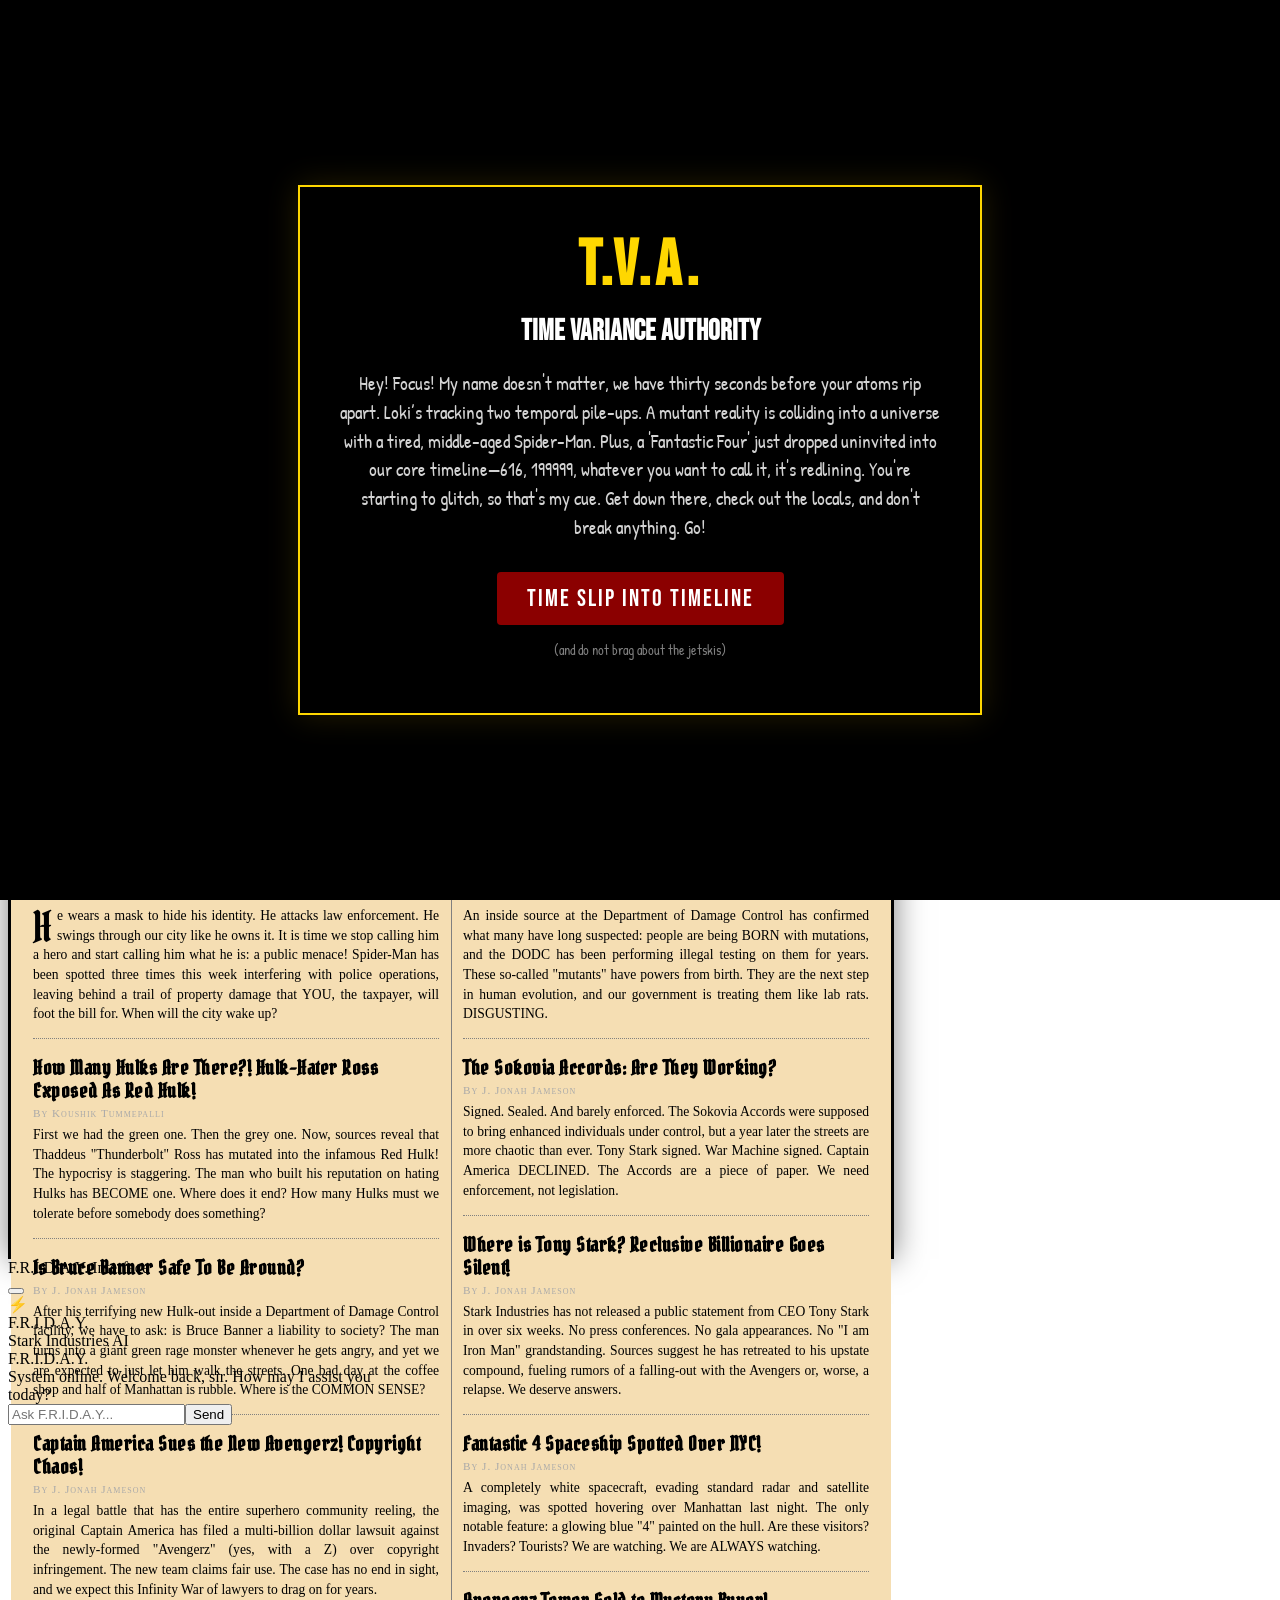
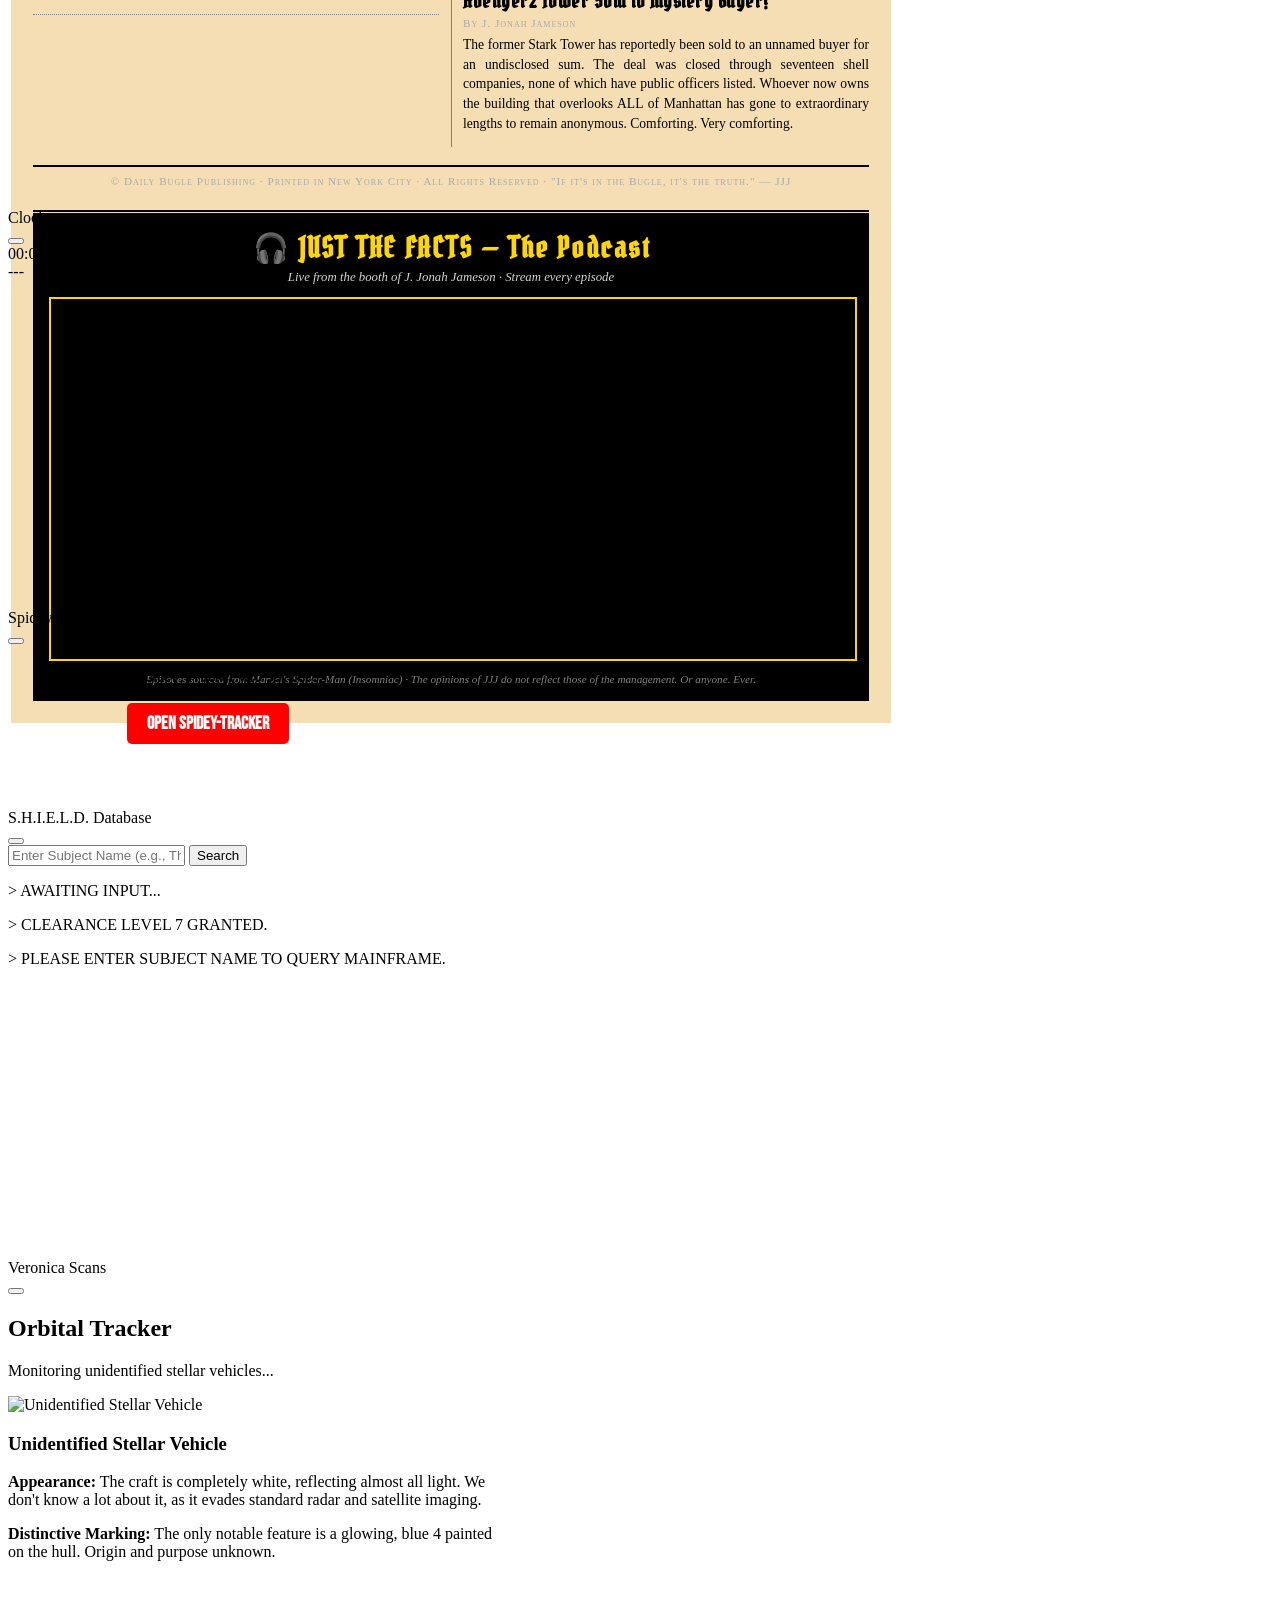
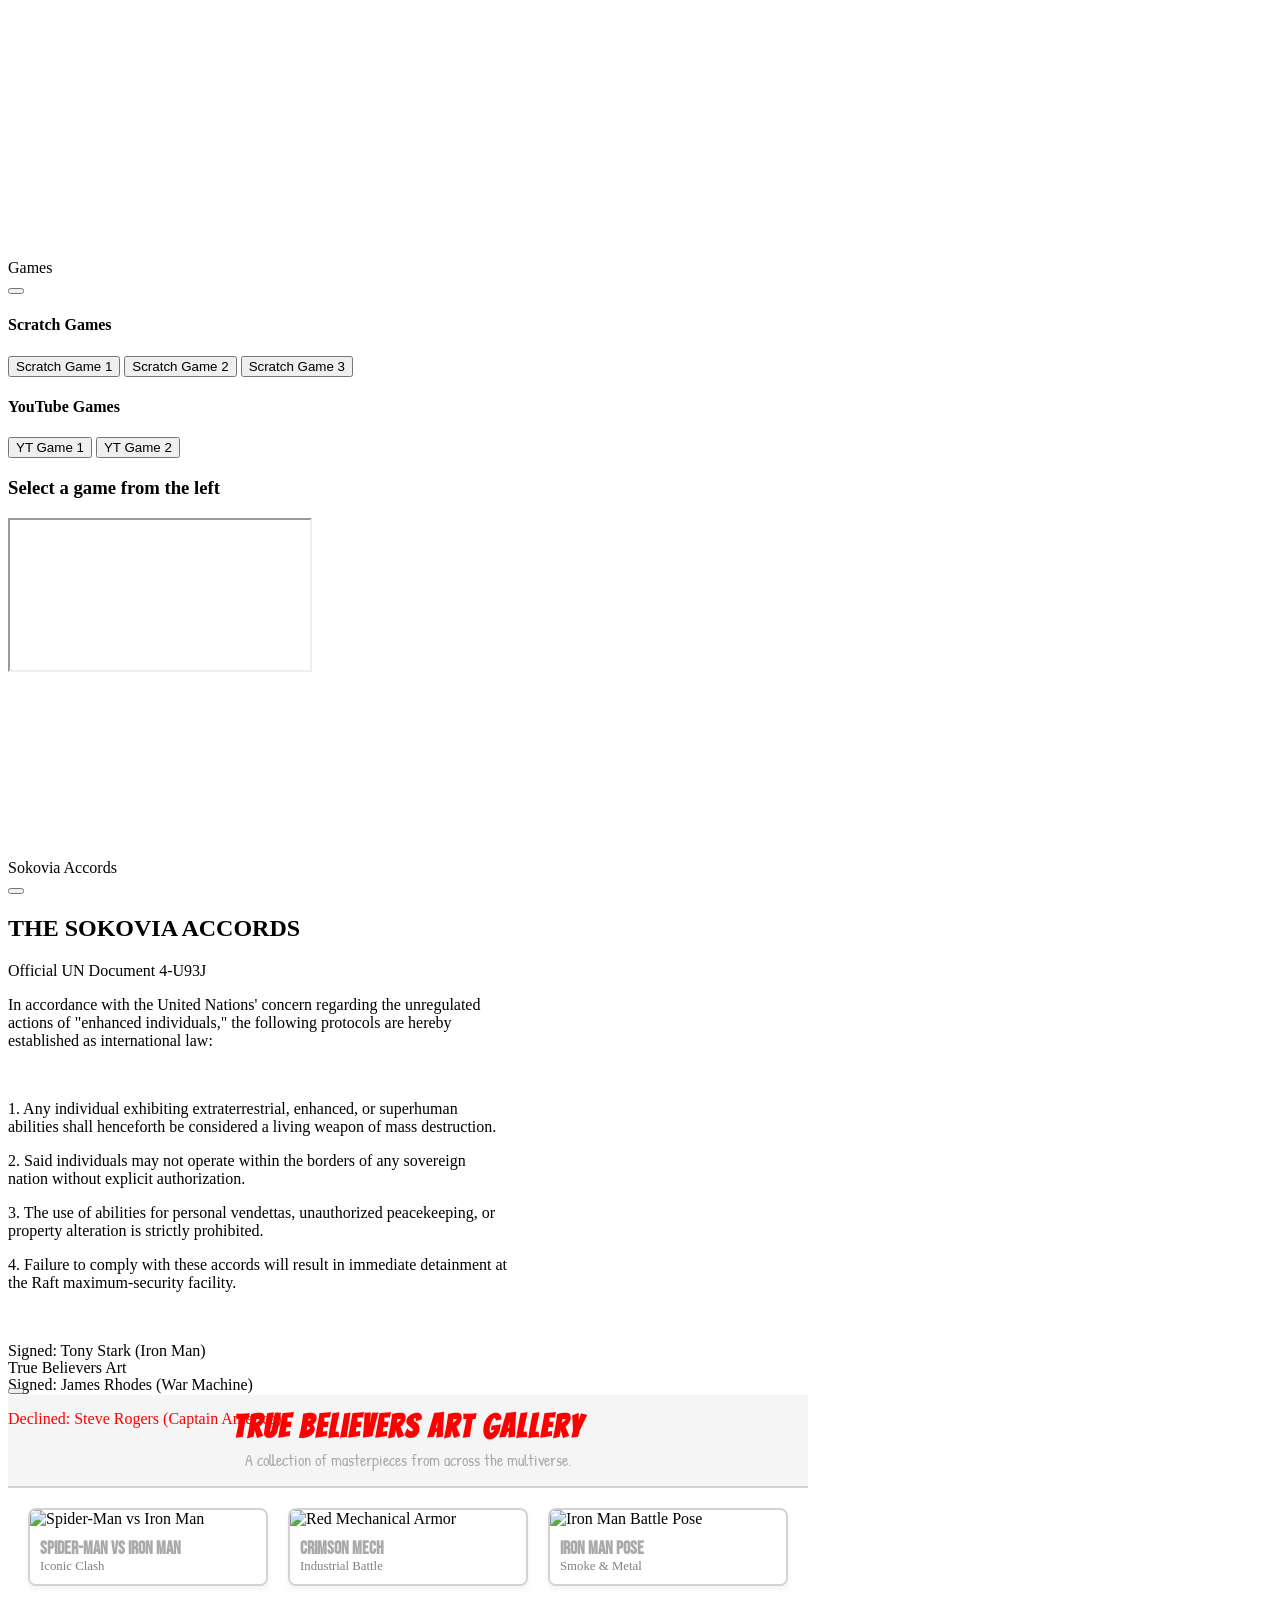
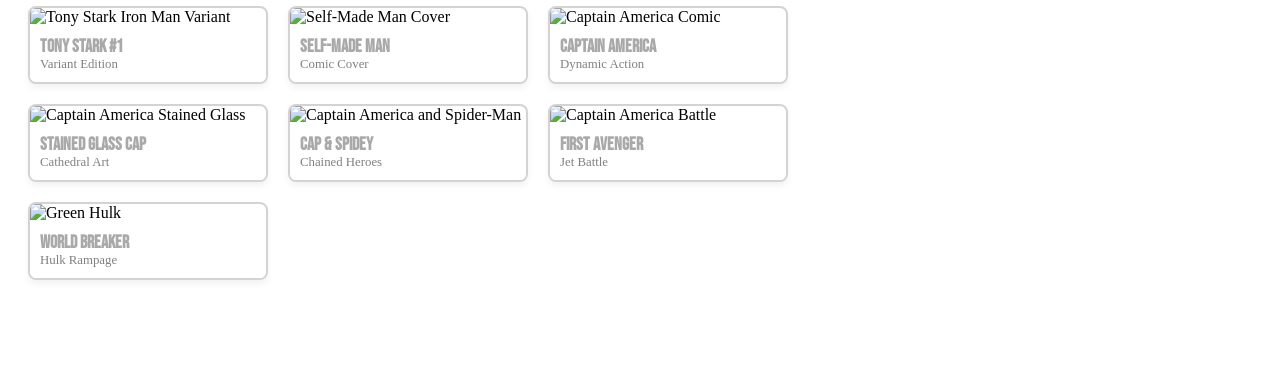
==== index.html @ b47bcfbe "Add mobile-friendly MarvelOS files" ====
<!--Hey stardancers, Get your special sock out nerds, it's gonna get good.-->
<!--Made by Koushik Tummepalli-->
<!DOCTYPE html>
<html lang="en">
<head>
    <meta name="google-site-verification" content="3FmCqrfFz94FmjeXlzWYNwMPMoUYnnPvcUBHNaQUtK4" />
    <meta charset="UTF-8">
    <meta name="viewport" content="width=device-width, initial-scale=1.0">
    <link rel="canonical" href="https://koushik919-del.github.io/mobile-marvelos/">

    <title>MarvelOS (mobile-friendly) | Koushik Tummepalli</title>

    <meta name="author" content="Koushik Tummepalli">
    <meta name="description" content="Explore the mobile-friendly MarvelOS experience created by Koushik Tummepalli.">

    <meta name="theme-color" content="#000000">

    <meta property="og:title" content="MarvelOS (mobile-friendly)">
    <meta property="og:description" content="A mobile-friendly interactive superhero-inspired desktop experience.">
    <meta property="og:type" content="website">
    <meta property="og:url" content="https://koushik919-del.github.io/mobile-marvelos/">


    <link rel="stylesheet" href="https://cdnjs.cloudflare.com/ajax/libs/font-awesome/6.0.0-beta3/css/all.min.css">
    <link href="https://fonts.googleapis.com/css2?family=Bangers&family=Bebas+Neue&family=Patrick+Hand&family=Pirata+One&display=swap" rel="stylesheet">
    <link rel="stylesheet" href="style.css">
    <link rel="stylesheet" href="timeslip.css">
<style>
    #zenpool {
    background: black;
    color: lightgray;
    font-family: 'Patrick Hand', cursive;
    font-size: 1rem;
    line-height: 1.5;
    border: 3px solid red;
    box-shadow: 0 0 40px rgba(203, 45, 62, 0.5);
    z-index: 9999;
}
#zenpool .title-bar{
    background: linear-gradient(90deg, red, darkred);
    color: white;
    font-family: 'Bebas Neue', cursive;
    letter-spacing: 2px;
    font-size: 1.1rem;
}
#zenpool .window-content{
    padding: 20px;
    overflow-y: auto;
    height: calc(100% - 40px);
    background: black;
}
.zenpool-section{display:none}
.zenpool-section.active{display:block}
.zenpool-paragraph { margin-bottom: 14px; color: lightgray; }
.zenpool-action {
    color: gold;
    font-style: italic;
    font-family: 'Patrick Hand', cursive;
    margin: 18px 0;
    text-align: center;
    font-size: 0.95rem;
    opacity: 0.85;
}
.zenpool-choice-row{
    display:flex;
    justify-content:center;
    gap:30px;
    margin:30px 0 20px 0;
    padding:20px;
    background:rgba(203, 45, 62, 0.1);
    border-top:2px dashed red;
    border-bottom:2px dashed red;
}
.zenpool-btn{
    padding:15px 35px;
    font-family:'Bebas Neue', cursive;
    font-size:1.6rem;
    letter-spacing:3px;
    cursor:pointer;
    border:2px solid;
    border-radius:6px;
    transition:all 0.2s ease;
    background:black;
}
#zenpool-logan-btn{color:gold;border-color:gold}
#zenpool-logan-btn:hover{background:gold;color:black;box-shadow:0 0 20px rgba(240,192,64,0.6)}
#zenpool-peter-btn{color:red;border-color:red}
#zenpool-peter-btn:hover{background:red;color:white;box-shadow:0 0 20px rgba(204,34,34,0.6)}
.zenpool-trailer{
    margin:20px 0;
    padding:12px;
    background:black;
    border:2px solid red;
    border-radius:8px;
    box-shadow:0 0 15px rgba(203,45,62,0.4);
}
.zenpool-trailer .trailer-label{
    font-family:'Bebas Neue', cursive;
    font-size:1.2rem;
    color:gold;
    letter-spacing:2px;
    margin-bottom:8px;
    text-align:center;
}
.zenpool-trailer iframe{border-radius:4px;display:block;width:100%;height:315px}
.zenpool-commentary{
    color:gray;
    font-style:italic;
    margin:12px 0 18px 0;
    padding-left:12px;
    border-left:3px solid red;
}
.zenpool-fade-text{color:gray;text-align:center;margin-top:20px;font-size:0.85rem;font-style:italic}
.zenpool-icon img{width:24px;height:24px;object-fit:contain;border-radius:50%}
.zenpool-icon{cursor:pointer}
.zenpool-icon.dim{opacity:0.35;filter:grayscale(70%)}
#zenpool-content{scroll-behavior:smooth}

#dailybugle {
    background: wheat !important;
    color: black !important;
    font-family: 'Times New Roman', Times, serif !important;
    border: 3px solid black !important;
    box-shadow: 0 0 30px rgba(0,0,0,0.5) !important;
}
#dailybugle .title-bar {
    background: black !important;
    color: wheat !important;
    font-family: 'Times New Roman', Times, serif !important;
    letter-spacing: 1px !important;
}
#dailybugle .window-content{
    padding:0 !important;
    background:wheat !important;
    overflow-y:auto !important;
}
.bugle-masthead{background:wheat;border-bottom:4px double black;padding:20px 25px 15px 25px;text-align:center}
.bugle-masthead .bugle-title-big{font-family:'Pirata One','Times New Roman',serif;font-size:3.8rem;margin:0;line-height:1;letter-spacing:2px;color:black}
.bugle-masthead .bugle-tagline{font-style:italic;font-size:0.85rem;margin:8px 0 12px 0;color:darkgray}
.bugle-meta-row{display:flex;justify-content:space-between;border-top:1px solid black;border-bottom:1px solid black;padding:4px 0;font-size:0.75rem;font-variant:small-caps;letter-spacing:1px;color:black}
.bugle-body{padding:18px 22px 22px 22px}
.bugle-headline-strip{font-family:'Pirata One','Times New Roman',serif;font-size:1.6rem;text-align:center;margin:0 0 14px 0;padding:10px 0;border-top:2px solid black;border-bottom:1px solid black;letter-spacing:1px}
.bugle-columns{column-count:2;column-gap:24px;column-rule:1px solid gray}
.bugle-article{break-inside:avoid;margin-bottom:18px;padding-bottom:14px;border-bottom:1px dotted gray}
.bugle-article:last-child{border-bottom:none}
.bugle-article h3{font-family:'Pirata One','Times New Roman',serif;font-size:1.25rem;line-height:1.15;margin:0 0 4px 0;color:black;letter-spacing:0.5px}
.bugle-article .bugle-byline{font-size:0.7rem;font-variant:small-caps;color:darkgray;margin-bottom:6px;letter-spacing:1px}
.bugle-article p{font-size:0.85rem;line-height:1.45;margin:0;text-align:justify;color:black}
.bugle-article .bugle-lead::first-letter{font-family:'Pirata One',serif;font-size:2.6rem;float:left;line-height:0.85;padding:4px 6px 0 0;color:black}
.bugle-podcast-section{margin-top:22px;padding:16px;background:black;color:wheat;border-top:4px double wheat}
.bugle-podcast-section h2{font-family:'Pirata One',serif;font-size:1.8rem;margin:0 0 4px 0;color:gold;text-align:center;letter-spacing:2px}
.bugle-podcast-section .podcast-sub{font-style:italic;font-size:0.8rem;color:lightgray;text-align:center;margin-bottom:12px}
.bugle-podcast-section iframe{width:100%;height:360px;border:2px solid gold;background:black}
.bugle-podcast-footnote{font-size:0.7rem;color:gray;text-align:center;margin-top:8px;font-style:italic}
.bugle-footer-bar{border-top:2px solid black;margin-top:18px;padding-top:8px;font-size:0.7rem;font-variant:small-caps;text-align:center;color:darkgray;letter-spacing:1px}
</style>
</head>
<body>

<div id="tva-entry-screen" style="position: fixed; top: 0; left: 0; width: 100vw; height: 100vh; background-color: black; z-index: 100000; display: flex; align-items: center; justify-content: center; flex-direction: column; color: lightgray; font-family: 'Bebas Neue', cursive; text-align: center; padding: 20px; box-sizing: border-box;">
<div style="border: 2px solid gold; padding: 40px; max-width: 600px; background: black; box-shadow: 0 0 30px rgba(255, 204, 0, 0.15);">
<h1 style="font-size: 4rem; color: gold; margin: 0; letter-spacing: 4px;">T.V.A.</h1>
<h2 style="font-size: 1.8rem; margin: 10px 0 20px; color: white;">TIME VARIANCE AUTHORITY</h2>
<div style="font-family: 'Patrick Hand', cursive; font-size: 1.2rem; line-height: 1.5; color: lightgray; margin-bottom: 30px;">
Hey! Focus! My name doesn't matter, we have thirty seconds before your atoms rip apart.
Loki’s tracking two temporal pile-ups. A mutant reality is colliding into a universe with a tired, middle-aged Spider-Man. Plus, a 'Fantastic Four' just dropped uninvited into our core timeline—616, 199999, whatever you want to call it, it's redlining.
You're starting to glitch, so that's my cue. Get down there, check out the locals, and don't break anything. Go!
</div>
<button onclick="enterMarvelOS()" style="padding: 12px 30px; background: darkred; color: white; border: none; border-radius: 4px; cursor: pointer; font-family: 'Bebas Neue', cursive; font-size: 1.5rem; letter-spacing: 2px; transition: 0.3s;" onmouseover="this.style.background='red'" onmouseout="this.style.background='darkred'">
TIME SLIP INTO TIMELINE
</button>
<p style="font-family: 'Patrick Hand', cursive; font-size: 0.9rem; color: gray; margin-top: 15px;">(and do not brag about the jetskis)</p>
</div>
</div>

<div id="time-slip-overlay">
<div class="slip-core"></div>
<div class="slip-text" id="slip-text">TIME SLIPPING...</div>
</div>

<div id="news-scroll-thingy">
<div class="news-name">Breaking News</div>
<div class="thenews">
<div class="news-scroll" id="thenewsitems">
DEPARTMENT OF DAMAGE CONTROL IS EVIL! ILLEGAL TESTING AGANIST PEOPLE BORN WITH MUTATIONS! SPIDER-MAN SAVES THE DAY! &nbsp;&nbsp;&bull;&nbsp;&nbsp; 
THESE PEOPLE BORN WITH MUTATIONS ARE NOW BEING CALLED MUTANTS! THEY HAVE POWERS FROM BIRTH!&nbsp;&bull;&nbsp;
THE CASE OF CAPTAIN AMERICA SUING THE NEW AVENGERZ OVER COPYRIGHT ISSUES HAS NOT END IN SIGHT! AN INFINITY WAR! &nbsp;&bull;&nbsp;
IS DOCTOR BANNER STILL SAFE TO BE AROUND AFTER HIS RECENT HULK OUT IN THE DODC BUILDING? WHO DOES HE THINK HE IS? A HERO? A INCREDIBLE HULK? &nbsp;&bull;&nbsp; 
HOW MANY HULKS ARE THERE? RED HULK, GREEN HULK, YOUNG GREEN HULK, WHAT IS THIS PLANET HULK? THEY SHOULD GO TO A ROGUE PLANET LIKE SAKAAR BEFORE A WORLD WAR HULK HAPPENS! &nbsp;&bull;&nbsp;
ARE THE AVENGERS THE PROBLEM OR THE SOLUTION? BEFORE THEM, THE WORLD WAS SAFE! NOW, NEW YORK IS A PLACE OF CHAOS! &nbsp;&bull;&nbsp;
</div>
</div>
</div>

<div id="desktop">
<div id="doomsday-video"></div>
<div id="stark-pic"></div>
<div id="doomgltich"></div>
<div class="doom-text">VON DOOM<br>INDUSTRIES</div>
</div>

<div id="app-icons">
<div class="icon" style="top: 20px; left: 20px;" onclick="openWindow('dailybugle')"><i><img src="https://z-cdn-media.chatglm.cn/files/147a50ee-d500-4b99-a83a-8a42f972a452.png?auth_key=1891817943-45fb628b3b0e4cf3b1f5bcf796cae5f0-0-9aea17300ab838552c916b14f0f03715" alt="Daily Bugle"></i><span>DAILY BUGLE</span></div>
<div class="icon" style="top: 20px; left: 130px;" onclick="openWindow('friday')"><i><img src="https://z-cdn-media.chatglm.cn/files/9ce82c84-6e4e-412b-b17c-c985df1b0320.jpg?auth_key=1891817943-77a54412d084417fa0e592602bdcd27b-0-32515bf0f73662de6ae5600530ff5301" alt="FRIDAY"></i><span>FRIDAY - STARK ASSISTANT</span></div>
<div class="icon" style="top: 20px; left: 240px;" onclick="openWindow('clock')"><i><img src="https://z-cdn-media.chatglm.cn/files/cd8a6da8-540b-4262-ab15-2a6944733b3b.png?auth_key=1891817943-94712403e1f44112acc6a74a631aea1b-0-0a7ad806668bcf211c60ac4a970eb5e5" alt="Clock"></i><span>Clock</span></div>
<div class="icon" style="top: 140px; left: 20px;" onclick="openWindow('tracker')"><i><img src="https://z-cdn-media.chatglm.cn/files/c2c372ce-b78b-4cce-b980-612840b108da.jpg?auth_key=1891817943-51061b40d63040479df750fcdc3ec0a4-0-18bb834f44b69afa1eef7463588d7246" alt="Spidey Tracker"></i><span>Spidey Tracker</span></div>
<div class="icon" style="top: 140px; left: 130px;" onclick="openWindow('sheild')"><i><img src="https://z-cdn-media.chatglm.cn/files/41b339d1-eedf-4508-a8ad-abc27bfec56f.jpg?auth_key=1891866717-b1676de1fc87443696efefbe0ad2bb04-0-2e882ce4d106cdea86ccfc3ad7d00bd6" alt="SHIELD"></i><span>SHEILD DATABASE</span></div>
<div class="icon" style="top: 140px; left: 240px;" onclick="openWindow('thefour')"><i><img src="https://z-cdn-media.chatglm.cn/files/f7adc14e-d1ae-41e9-8021-6c4ea2ae7bfe.png?auth_key=1891866956-709871d31ea048e4a80e602ebdd89136-0-f7105a85fb1c9072f260700707fef24c" alt="Veronica"></i><span>Veronica Scans</span></div>
<div class="icon" style="top: 260px; left: 20px;" onclick="openWindow('games')"><i><img id="games-icon-img" referrerpolicy="no-referrer" src="https://z-cdn-media.chatglm.cn/files/2f3d2fe1-e9a1-403c-8d77-a28e27ecfbf1.png?auth_key=1891819418-26fdbb5a43b4404cb0194b5d7a52d930-0-640db7da43bd44036761e4df6e239cca" alt="Insomniac Games"></i><span id="games-icon-text">Insomniac Games</span></div>
<div class="icon" style="top: 260px; left: 130px;" onclick="openWindow('accords')"><i><img src="https://z-cdn-media.chatglm.cn/files/34c38369-5248-4ca5-92e2-0ede3f703d97.jpg?auth_key=1891866717-a80b8e549bc44224aa33373742860ac1-0-961dbd79cd76d5137b0ece4e682f4d82" alt="Accords"></i><span>Sokovia Accords</span></div>
<div class="icon" style="top: 260px; left: 240px;" onclick="openWindow('truebelievers')"><i><img src="https://cdn-icons-png.flaticon.com/512/2882/2882039.png" alt="True Believers Art"></i><span>True Believers Art</span></div>
</div>

<div id="bottombar">
<div id="dock-apps">
<div class="barpic" onclick="openWindow('dailybugle')">📰</div>
<div class="barpic" onclick="openWindow('friday')">⚡</div>
<div class="barpic" onclick="openWindow('clock')">⏰</div>
<div class="barpic" onclick="openWindow('tracker')">🕷️</div>
<div class="barpic" onclick="openWindow('sheild')">🛡️</div>
<div class="barpic" onclick="openWindow('thefour')">🚀</div>
<div class="barpic" onclick="openWindow('games')">🎮</div>
<div class="barpic" onclick="openWindow('accords')">📜</div>
<div class="barpic" onclick="openWindow('truebelievers')">🎨</div>
<div class="barpic zenpool-icon" id="zenpool-icon" onclick="openZenpool()" title="Zenpool">
<img src="https://z-cdn-media.chatglm.cn/files/00e05c02-a1b7-4507-ae49-9d6681e08d6b.png?auth_key=1892560207-3afbc4a8f5a44393b95d9f45213daf22-0-fd1f42b84d81ef682ad296ad1691056f" alt="Zenpool">
</div>
</div>
<div id="dock-status">
<div id="mode-countdown-wrap" style="margin-left:auto;color:#ffcc00;font-family:'Bebas Neue',cursive;font-size:13px;letter-spacing:1px;padding:0 8px;white-space:nowrap" title="Time until Normal Mode and Doom Protocol switch">SWITCH IN <span id="mode-countdown">2:00</span></div>
<div class="time" id="bartime" style="margin-left:0">--:--</div>
</div>
</div>

<iframe id="doomsday-audio-player" style="position: fixed; top: 0; left: 0; width: 1px; height: 1px; z-index: -1; opacity: 0; pointer-events: none;" allow="autoplay"></iframe>

<div class="window" id="dailybugle" style="width: 880px; height: 680px;">
<div class="title-bar" onmousedown="dragWIndow(event, 'dailybugle')"><span>The Daily Bugle</span><div class="titlebarbtns"><button onclick="closeWindow('dailybugle')"></button></div></div>
<div class="window-content">
<div class="bugle-masthead">
<div class="bugle-title-big">The Daily Bugle</div>
<div class="bugle-tagline">"Truth. Justice. And Putting Spider-Man Behind Bars."</div>
<div class="bugle-meta-row">
<span>Vol. XCIV &middot; No. 412</span>
<span>New York City &middot; Sacred Timeline Edition</span>
<span>Price: 35&cent;</span>
</div>
</div>
<div class="bugle-body">
<div class="bugle-headline-strip">SPIDER-MAN MENACE STRIKES AGAIN &mdash; HOW MANY MORE?</div>
<div class="bugle-columns">
<div class="bugle-article">
<h3>Spider-Man is a Bad Guy! The Evidence is Clear!</h3>
<div class="bugle-byline">By J. Jonah Jameson &middot; Editor-in-Chief</div>
<p class="bugle-lead">He wears a mask to hide his identity. He attacks law enforcement. He swings through our city like he owns it. It is time we stop calling him a hero and start calling him what he is: a public menace! Spider-Man has been spotted three times this week interfering with police operations, leaving behind a trail of property damage that YOU, the taxpayer, will foot the bill for. When will the city wake up?</p>
</div>
<div class="bugle-article">
<h3>How Many Hulks Are There?! Hulk-Hater Ross Exposed As Red Hulk!</h3>
<div class="bugle-byline">By Koushik Tummepalli</div>
<p>First we had the green one. Then the grey one. Now, sources reveal that Thaddeus "Thunderbolt" Ross has mutated into the infamous Red Hulk! The hypocrisy is staggering. The man who built his reputation on hating Hulks has BECOME one. Where does it end? How many Hulks must we tolerate before somebody does something?</p>
</div>
<div class="bugle-article">
<h3>Is Bruce Banner Safe To Be Around?</h3>
<div class="bugle-byline">By J. Jonah Jameson</div>
<p>After his terrifying new Hulk-out inside a Department of Damage Control facility, we have to ask: is Bruce Banner a liability to society? The man turns into a giant green rage monster whenever he gets angry, and yet we are expected to just let him walk the streets. One bad day at the coffee shop and half of Manhattan is rubble. Where is the COMMON SENSE?</p>
</div>
<div class="bugle-article">
<h3>Captain America Sues the New Avengerz! Copyright Chaos!</h3>
<div class="bugle-byline">By J. Jonah Jameson</div>
<p>In a legal battle that has the entire superhero community reeling, the original Captain America has filed a multi-billion dollar lawsuit against the newly-formed "Avengerz" (yes, with a Z) over copyright infringement. The new team claims fair use. The case has no end in sight, and we expect this Infinity War of lawyers to drag on for years.</p>
</div>
<div class="bugle-article">
<h3>Mutants: Born or Made? DODC's Dark Secret Exposed!</h3>
<div class="bugle-byline">By J. Jonah Jameson</div>
<p>An inside source at the Department of Damage Control has confirmed what many have long suspected: people are being BORN with mutations, and the DODC has been performing illegal testing on them for years. These so-called "mutants" have powers from birth. They are the next step in human evolution, and our government is treating them like lab rats. DISGUSTING.</p>
</div>
<div class="bugle-article">
<h3>The Sokovia Accords: Are They Working?</h3>
<div class="bugle-byline">By J. Jonah Jameson</div>
<p>Signed. Sealed. And barely enforced. The Sokovia Accords were supposed to bring enhanced individuals under control, but a year later the streets are more chaotic than ever. Tony Stark signed. War Machine signed. Captain America DECLINED. The Accords are a piece of paper. We need enforcement, not legislation.</p>
</div>
<div class="bugle-article">
<h3>Where is Tony Stark? Reclusive Billionaire Goes Silent!</h3>
<div class="bugle-byline">By J. Jonah Jameson</div>
<p>Stark Industries has not released a public statement from CEO Tony Stark in over six weeks. No press conferences. No gala appearances. No "I am Iron Man" grandstanding. Sources suggest he has retreated to his upstate compound, fueling rumors of a falling-out with the Avengers or, worse, a relapse. We deserve answers.</p>
</div>
<div class="bugle-article">
<h3>Fantastic 4 Spaceship Spotted Over NYC!</h3>
<div class="bugle-byline">By J. Jonah Jameson</div>
<p>A completely white spacecraft, evading standard radar and satellite imaging, was spotted hovering over Manhattan last night. The only notable feature: a glowing blue "4" painted on the hull. Are these visitors? Invaders? Tourists? We are watching. We are ALWAYS watching.</p>
</div>
<div class="bugle-article">
<h3>Avengerz Tower Sold to Mystery Buyer!</h3>
<div class="bugle-byline">By J. Jonah Jameson</div>
<p>The former Stark Tower has reportedly been sold to an unnamed buyer for an undisclosed sum. The deal was closed through seventeen shell companies, none of which have public officers listed. Whoever now owns the building that overlooks ALL of Manhattan has gone to extraordinary lengths to remain anonymous. Comforting. Very comforting.</p>
</div>
</div>
<div class="bugle-footer-bar">
&copy; Daily Bugle Publishing &middot; Printed in New York City &middot; All Rights Reserved &middot; "If it's in the Bugle, it's the truth." &mdash; JJJ
</div>
<div class="bugle-podcast-section">
<h2>&#127911; JUST THE FACTS &mdash; The Podcast</h2>
<div class="podcast-sub">Live from the booth of J. Jonah Jameson &middot; Stream every episode</div>
<iframe src="https://www.youtube.com/embed/videoseries?list=PLeysuy2ZG8eci5hvOr77pZRfpZIXdRFtX" title="Just the Facts with J. Jonah Jameson" frameborder="0" allow="accelerometer; autoplay; clipboard-write; encrypted-media; gyroscope; picture-in-picture" allowfullscreen></iframe>
<div class="bugle-podcast-footnote">Episodes sourced from Marvel's Spider-Man (Insomniac) &middot; The opinions of JJJ do not reflect those of the management. Or anyone. Ever.</div>
</div>
</div>
</div>
</div>

<div class="window" id="friday" style="width: 380px; height: 550px;">
<div class="title-bar" onmousedown="dragWIndow(event, 'friday')"><span>F.R.I.D.A.Y. Interface</span><div class="titlebarbtns"><button onclick="closeWindow('friday')"></button></div></div>
<div class="window-content">
<div class="jarvis-header"><div class="jarvis-avatar">⚡</div><div><div class="jarvis-title">F.R.I.D.A.Y.</div><div class="jarvis-subtitle">Stark Industries AI</div></div><div class="jarvis-status-dot"></div></div>
<div class="jarvis-messages" id="jarvis-messages"><div class="jarvis-msg-row assistant"><div class="jarvis-msg-label">F.R.I.D.A.Y.</div><div class="jarvis-msg-bubble">System online. Welcome back, sir. How may I assist you today?</div></div></div>
<div class="jarvis-input-bar"><input type="text" class="jarvis-input" id="jarvis-input" placeholder="Ask F.R.I.D.A.Y..." autocomplete="off"><button class="jarvis-send-btn" id="jarvis-send-btn" onclick="sendJarvisMsg()">Send</button></div>
</div>
</div>

<div class="window" id="clock" style="width: 300px; height: 400px;">
<div class="title-bar" onmousedown="dragWIndow(event, 'clock')"><span>Clock</span><div class="titlebarbtns"><button onclick="closeWindow('clock')"></button></div></div>
<div class="window-content">
<div class="clock-time" id="clock-time">00:00</div>
<div class="clock-date" id="clock-date">---</div>
<div class="analog-clock" id="analog-clock">
<div class="clock-hand hand-hour" id="hand-hour"></div>
<div class="clock-hand hand-minute" id="hand-minute"></div>
<div class="clock-hand hand-second" id="hand-second"></div>
<div class="clock-center"></div>
</div>
</div>
</div>

<div class="window" id="tracker" style="width: 400px; height: 200px;">
<div class="title-bar" onmousedown="dragWIndow(event, 'tracker')"><span>Spidey-Tracker</span><div class="titlebarbtns"><button onclick="closeWindow('tracker')"></button></div></div>
<div class="window-content" style="display: flex; flex-direction: column; justify-content: center; align-items: center; text-align: center;">
<p style="margin-bottom: 15px; font-family: 'Patrick Hand', cursive; font-size: 18px;">Loading Spidey-Tracker web services...</p>
<button style="padding: 10px 20px; background: red; color: white; border: none; border-radius: 5px; cursor: pointer; font-weight: bold; font-family: 'Bebas Neue', cursive; font-size: 18px;" onclick="window.open('https://spideytracker.com/', '_blank')">Open Spidey-Tracker</button>
</div>
</div>

<div class="window" id="sheild" style="width: 500px; height: 450px;">
<div class="title-bar" onmousedown="dragWIndow(event, 'sheild')"><span>S.H.I.E.L.D. Database</span><div class="titlebarbtns"><button onclick="closeWindow('sheild')"></button></div></div>
<div class="window-content">
<div class="shield-search">
<input type="text" class="shield-input" id="shield-search" placeholder="Enter Subject Name (e.g., Thanos, Star-Lord)..." autocomplete="off">
<button class="shield-btn" id="shield-btn" onclick="searchShield()">Search</button>
</div>
<div class="shield-result" id="shield-result">
<p>> AWAITING INPUT...</p>
<p>> CLEARANCE LEVEL 7 GRANTED.</p>
<p>> PLEASE ENTER SUBJECT NAME TO QUERY MAINFRAME.</p>
</div>
</div>
</div>

<div class="window" id="thefour" style="width: 500px; height: 600px;">
<div class="title-bar" onmousedown="dragWIndow(event, 'thefour')"><span>Veronica Scans</span><div class="titlebarbtns"><button onclick="closeWindow('thefour')"></button></div></div>
<div class="window-content">
<div class="space-header"><h2>Orbital Tracker</h2><p>Monitoring unidentified stellar vehicles...</p></div>
<div class="space-viewport">
<div class="stars"></div>
<div class="ship-container">
<img src="https://encrypted-tbn0.gstatic.com/images?q=tbn:ANd9GcTVOJGBAO_sG1-m2Bf6tyClN5AIe-RJdpSccuC_akYYaw&s=10" alt="Unidentified Stellar Vehicle" class="ship-img">
</div>
</div>
<div class="ship-info">
<h3>Unidentified Stellar Vehicle</h3>
<p><strong>Appearance:</strong> The craft is completely white, reflecting almost all light. We don't know a lot about it, as it evades standard radar and satellite imaging.</p>
<p><strong>Distinctive Marking:</strong> The only notable feature is a glowing, blue <span class="blue-4">4</span> painted on the hull. Origin and purpose unknown.</p>
</div>
</div>
</div>

<div class="window" id="games" style="width: 800px; height: 600px;">
<div class="title-bar" onmousedown="dragWIndow(event, 'games')"><span>Games</span><div class="titlebarbtns"><button onclick="closeWindow('games')"></button></div></div>
<div class="window-content">
<div class="games-sidebar">
<h4>Scratch Games</h4>
<button class="game-btn" onclick="loadGame('Scratch Game 1', '151025381', 'scratch')">Scratch Game 1</button>
<button class="game-btn" onclick="loadGame('Scratch Game 2', '158172882', 'scratch')">Scratch Game 2</button>
<button class="game-btn" onclick="loadGame('Scratch Game 3', '166226094', 'scratch')">Scratch Game 3</button>
<h4>YouTube Games</h4>
<button class="game-btn" onclick="loadGame('YT Game 1', 'q4GdJVvdxss', 'youtube')">YT Game 1</button>
<button class="game-btn" onclick="loadGame('YT Game 2', 'U-1cn1yOKYc', 'youtube')">YT Game 2</button>
</div>
<div class="games-main">
<div class="game-header">
<h3 id="game-title">Select a game from the left</h3>
</div>
<div class="game-wrapper">
<iframe id="game-iframe" src="" allowfullscreen></iframe>
</div>
</div>
</div>
</div>

<div class="window" id="accords" style="width: 500px; height: 500px;">
<div class="title-bar" onmousedown="dragWIndow(event, 'accords')"><span>Sokovia Accords</span><div class="titlebarbtns"><button onclick="closeWindow('accords')"></button></div></div>
<div class="window-content">
<div class="accord-header"><h2>THE SOKOVIA ACCORDS</h2><p>Official UN Document 4-U93J</p></div>
<p>In accordance with the United Nations' concern regarding the unregulated actions of "enhanced individuals," the following protocols are hereby established as international law:</p>
<br>
<p>1. Any individual exhibiting extraterrestrial, enhanced, or superhuman abilities shall henceforth be considered a living weapon of mass destruction.</p>
<p>2. Said individuals may not operate within the borders of any sovereign nation without explicit authorization.</p>
<p>3. The use of abilities for personal vendettas, unauthorized peacekeeping, or property alteration is strictly prohibited.</p>
<p>4. Failure to comply with these accords will result in immediate detainment at the Raft maximum-security facility.</p>
<br>
<div class="accord-signatures">
<p>Signed: Tony Stark (Iron Man)</p>
<p>Signed: James Rhodes (War Machine)</p>
<p style="color: red;">Declined: Steve Rogers (Captain America)</p>
</div>
</div>
</div>

<div class="window" id="truebelievers" style="width: 800px; height: 600px;">
<div class="title-bar" onmousedown="dragWIndow(event, 'truebelievers')"><span>True Believers Art</span><div class="titlebarbtns"><button onclick="closeWindow('truebelievers')"></button></div></div>
<div class="window-content" style="padding: 0; overflow: hidden;">
<div style="background: whitesmoke; padding: 15px; border-bottom: 2px solid lightgray; text-align: center;">
<h2 style="font-family: 'Bangers', cursive; font-size: 2rem; color: red; margin: 0; letter-spacing: 2px;">True Believers Art Gallery</h2>
<p style="font-family: 'Patrick Hand', cursive; color: darkgray; margin: 5px 0 0 0;">A collection of masterpieces from across the multiverse.</p>
</div>
<div style="padding: 20px; overflow-y: auto; height: calc(100% - 70px); display: grid; grid-template-columns: repeat(auto-fill, minmax(220px, 1fr)); gap: 20px; background: white;">
<div style="border: 2px solid lightgray; border-radius: 8px; overflow: hidden; box-shadow: 0 4px 6px rgba(0,0,0,0.05);">
<img src="https://z-cdn-media.chatglm.cn/files/c6359412-1ca3-4241-860c-aac15cd0f9d0.jpg?auth_key=1891953844-8391c4ba5e8d4006872128a61eaad4df-0-5424c783cef77f5a78107f4dfe99088e" style="width: 100%; height: 280px; object-fit: cover;" alt="Spider-Man vs Iron Man">
<div style="padding: 10px; background: white;">
<h4 style="margin: 0; font-size: 1.1rem; font-family: 'Bebas Neue', cursive; color: darkgray;">Spider-Man vs Iron Man</h4>
<p style="margin: 0; font-size: 0.8rem; color: gray;">Iconic Clash</p>
</div>
</div>
<div style="border: 2px solid lightgray; border-radius: 8px; overflow: hidden; box-shadow: 0 4px 6px rgba(0,0,0,0.05);">
<img src="https://z-cdn-media.chatglm.cn/files/cc26d222-b89a-4672-af42-85e97e27e01f.jpg?auth_key=1891953844-183447e8b6dc45e8bb9e743eddbdaec7-0-f5eaddab6aa462e2ed81cca134ca7478" style="width: 100%; height: 280px; object-fit: cover;" alt="Red Mechanical Armor">
<div style="padding: 10px; background: white;">
<h4 style="margin: 0; font-size: 1.1rem; font-family: 'Bebas Neue', cursive; color: darkgray;">Crimson Mech</h4>
<p style="margin: 0; font-size: 0.8rem; color: gray;">Industrial Battle</p>
</div>
</div>
<div style="border: 2px solid lightgray; border-radius: 8px; overflow: hidden; box-shadow: 0 4px 6px rgba(0,0,0,0.05);">
<img src="https://z-cdn-media.chatglm.cn/files/b6696f38-0ae7-458e-9f96-5d8fc4d245cf.jpg?auth_key=1891953844-6bc3245f032a42068d6449d7a6a9875f-0-2004228bd2fa403bf52999772d0ab5ff" style="width: 100%; height: 280px; object-fit: cover;" alt="Iron Man Battle Pose">
<div style="padding: 10px; background: white;">
<h4 style="margin: 0; font-size: 1.1rem; font-family: 'Bebas Neue', cursive; color: darkgray;">Iron Man Pose</h4>
<p style="margin: 0; font-size: 0.8rem; color: gray;">Smoke & Metal</p>
</div>
</div>
<div style="border: 2px solid lightgray; border-radius: 8px; overflow: hidden; box-shadow: 0 4px 6px rgba(0,0,0,0.05);">
<img src="https://z-cdn-media.chatglm.cn/files/18be8603-ecfa-4ee2-85d7-c720b48716fd.jpg?auth_key=1891953844-ca2acc66c7324fa2b3baf7b67f8e890f-0-136954ed438ad55613272b37a8b89d0c" style="width: 100%; height: 280px; object-fit: cover;" alt="Tony Stark Iron Man Variant">
<div style="padding: 10px; background: white;">
<h4 style="margin: 0; font-size: 1.1rem; font-family: 'Bebas Neue', cursive; color: darkgray;">Tony Stark #1</h4>
<p style="margin: 0; font-size: 0.8rem; color: gray;">Variant Edition</p>
</div>
</div>
<div style="border: 2px solid lightgray; border-radius: 8px; overflow: hidden; box-shadow: 0 4px 6px rgba(0,0,0,0.05);">
<img src="https://z-cdn-media.chatglm.cn/files/d386f9cd-557a-4983-b195-04a12d1c6876.jpg?auth_key=1891953844-5d33cde27ba540dabf8becd9f5829e6c-0-e7a884a8fdd9b11b01975ef977eb4b7e" style="width: 100%; height: 280px; object-fit: cover;" alt="Self-Made Man Cover">
<div style="padding: 10px; background: white;">
<h4 style="margin: 0; font-size: 1.1rem; font-family: 'Bebas Neue', cursive; color: darkgray;">Self-Made Man</h4>
<p style="margin: 0; font-size: 0.8rem; color: gray;">Comic Cover</p>
</div>
</div>
<div style="border: 2px solid lightgray; border-radius: 8px; overflow: hidden; box-shadow: 0 4px 6px rgba(0,0,0,0.05);">
<img src="https://z-cdn-media.chatglm.cn/files/3387d138-7da2-4f24-a6a5-238e05124c99.jpg?auth_key=1891953844-38e955e2596c41fea118c8e0f23b95ba-0-f26c780557f2a08d6e219f53b8c963e0" style="width: 100%; height: 280px; object-fit: cover;" alt="Captain America Comic">
<div style="padding: 10px; background: white;">
<h4 style="margin: 0; font-size: 1.1rem; font-family: 'Bebas Neue', cursive; color: darkgray;">Captain America</h4>
<p style="margin: 0; font-size: 0.8rem; color: gray;">Dynamic Action</p>
</div>
</div>
<div style="border: 2px solid lightgray; border-radius: 8px; overflow: hidden; box-shadow: 0 4px 6px rgba(0,0,0,0.05);">
<img src="https://z-cdn-media.chatglm.cn/files/a295ef52-f864-416d-8421-88e8688a3aa0.jpg?auth_key=1891953844-239888d927b746ab84e3e6ad3846934b-0-aeea5fb1c9b07afb9da85e0b8e9a89ef" style="width: 100%; height: 280px; object-fit: cover;" alt="Captain America Stained Glass">
<div style="padding: 10px; background: white;">
<h4 style="margin: 0; font-size: 1.1rem; font-family: 'Bebas Neue', cursive; color: darkgray;">Stained Glass Cap</h4>
<p style="margin: 0; font-size: 0.8rem; color: gray;">Cathedral Art</p>
</div>
</div>
<div style="border: 2px solid lightgray; border-radius: 8px; overflow: hidden; box-shadow: 0 4px 6px rgba(0,0,0,0.05);">
<img src="https://z-cdn-media.chatglm.cn/files/71724286-2bc2-4aee-b1a0-edaf2eef9e9a.jpg?auth_key=1891953844-c94a67d9734b40859741b0f6e5cc6e0e-0-182763bb5adbbcef923e4e99a1fd9627" style="width: 100%; height: 280px; object-fit: cover;" alt="Captain America and Spider-Man">
<div style="padding: 10px; background: white;">
<h4 style="margin: 0; font-size: 1.1rem; font-family: 'Bebas Neue', cursive; color: darkgray;">Cap & Spidey</h4>
<p style="margin: 0; font-size: 0.8rem; color: gray;">Chained Heroes</p>
</div>
</div>
<div style="border: 2px solid lightgray; border-radius: 8px; overflow: hidden; box-shadow: 0 4px 6px rgba(0,0,0,0.05);">
<img src="https://z-cdn-media.chatglm.cn/files/beac730c-bbb7-4388-b301-1dcbdb1b8386.jpg?auth_key=1891953844-684b7d4e38724e009dca30cda26de59f-0-c160d7490c4ea54ccc3cc94046894df1" style="width: 100%; height: 280px; object-fit: cover;" alt="Captain America Battle">
<div style="padding: 10px; background: white;">
<h4 style="margin: 0; font-size: 1.1rem; font-family: 'Bebas Neue', cursive; color: darkgray;">First Avenger</h4>
<p style="margin: 0; font-size: 0.8rem; color: gray;">Jet Battle</p>
</div>
</div>
<div style="border: 2px solid lightgray; border-radius: 8px; overflow: hidden; box-shadow: 0 4px 6px rgba(0,0,0,0.05);">
<img src="https://z-cdn-media.chatglm.cn/files/c5a7e1eb-aa97-4472-8068-971dea37451f.jpg?auth_key=1891953844-7eb56c0b960e47db9adec4e93f1c1c98-0-135ddab0166ae7d2de711fd9f9f7286b" style="width: 100%; height: 280px; object-fit: cover;" alt="Green Hulk">
<div style="padding: 10px; background: white;">
<h4 style="margin: 0; font-size: 1.1rem; font-family: 'Bebas Neue', cursive; color: darkgray;">World Breaker</h4>
<p style="margin: 0; font-size: 0.8rem; color: gray;">Hulk Rampage</p>
</div>
</div>
</div>
</div>
</div>

<div class="window" id="zenpool" style="width: 720px; height: 620px; display: none;">
<div class="title-bar" onmousedown="dragWIndow(event, 'zenpool')">
<span>ZENPOOL</span>
<div class="titlebarbtns"><button onclick="closeWindow('zenpool')"></button></div>
</div>
<div class="window-content" id="zenpool-content">
<div class="zenpool-section active" id="zenpool-main">
<div class="zenpool-action">[Zenpool window opens. Deadpool's mask fills the frame. He leans in close.]</div>
<p class="zenpool-paragraph">"HOLY. SH*T. You're not who I think you are. Wait — yes the f**k you are. You're <i>a</i> you. Just not <i>the</i> you. You feel me? Picture this: I'm standing in a Taco Bell parking lot at 2 AM eating a Crunchwrap Supreme, and suddenly this little TVA TemPad thingy goes <i>BZZZT</i> and yanks me sideways through time-space-whatever-the-f**k, and I land HERE. Is that a Von Doom Industries logo? That's not f**king ominous AT ALL."</p>
<p class="zenpool-paragraph">"Speaking of Doom — let me tell you about my HISTORY with that tin-plated, cape-wearing, third-person-speaking, Latverian drama-queen piece of sh*t. Victor. Von. Doom. Doctor Doom. NOT a real f**king doctor, by the way. He gave himself the title. Like Dr. Pepper. The man committed to a bit and never broke character for like sixty years of publication. That's RANGE, baby."</p>
<p class="zenpool-paragraph">"Okay so. Comics Doom. The REAL Doom. Not the movie one — we don't talk about the f**king movie one. We're talking COMICS Doom. The Doom who runs Latveria like it's his personal fiefdom because it IS his personal fiefdom. 'Doom demands your obedience.' 'Doom shall not be moved.' 'Doom does not eat at Arby's.' That last one's not real but it FEELS real, doesn't it? That's character work."</p>
<p class="zenpool-paragraph">"I have FOUGHT that man. Multiple times. He once kicked me into a mountain. A WHOLE f**king mountain. Just boot-to-chest, mountain, gone. I regenerated. We had words. The words were mostly him calling me a 'chattering fool' and me calling him 'Vic' and watching him get progressively more f**king upset. That's the trick with Doom, by the way — call him Vic. He HATES it. Somewhere in Latveria a Doombot cries. It's beautiful."</p>
<p class="zenpool-paragraph">"There was this one time — Doom tried to steal my f**king powers. My healing factor. Because Doom's whole deal is he thinks he should have ALL the powers. He looked at me, this walking disaster, this pile of cancer and snark and spandex, and went 'yes, I want THAT inside me.' Read the room, Vic. He strapped me down — leather straps, very on-brand for Victor — hooked me up to some machine, monologued for like forty-five f**king minutes, and then the machine exploded because my body is a chaotic mess. I walked out. He screamed. We've been beefing ever since."</p>
<p class="zenpool-paragraph">"And here's the THING about Doom that nobody wants to admit. The man is RIGHT. About a lot of sh*t. He genuinely is. He's smarter than Reed Richards, he's a better sorcerer than Strange on his good days, and his whole 'I will save the world but ONLY if I rule it' thing? There's an argument there. Doom has SEEN the future. Every f**king timeline. He's the only one who can hold it together. Everyone else fumbles. The Avengers fumble. The X-Men fumble. Reed fumbles. Doom doesn't fumble because Doom doesn't ALLOW himself to fumble. The tragedy of Victor Von Doom, baby."</p>
<p class="zenpool-paragraph">"I have ALSO team-upped with him. We fought Thanos together once. Doom did most of the work. I did the comic relief. It was a beautiful partnership. We were on top of each other for like six hours. Purely tactical. Very sweaty. He called me 'the fool' no less than twelve times. I counted. Personal record."</p>
<p class="zenpool-paragraph">"Oh, and SECRET WARS. The BIG one. The Jonathan Hickman one. Doom became GOD. Literally God. He had the Beyonders' power, he stitched together a patchwork planet out of dead universes, he called it Battleworld, and he RULED it. As God. He had a wife — Sue Storm, by the way, Reed's wife, Reed had to watch his wife be married to DOOM. He assigned barons! Like a medieval king! Maestro was a baron. F**KING MAESTRO. The evil future Hulk. That's COMMITMENT. And then Reed Richards had to come along and be like 'no Doom, you can't be God, that's bad, give it back.' Doom had a CASTLE. Reed lives in the Baxter Building. Advantage: Doom."</p>
<p class="zenpool-paragraph">"So when I look at your little desktop here and I see 'VON DOOM INDUSTRIES' glitching in the corner like a f**king omen, I get a CHILL. Because Doom in THIS universe? That's a Doom with something to PROVE. He wants his TURN. He wants his Secret Wars. He wants his Battleworld. And this time Reed's not HERE, is he? This Doom is UNOPPOSED. That should scare the SH*T out of you, agent person."</p>
<p class="zenpool-paragraph">"ANYWAY. Right. Boyfriends. The actual reason I'm here. Logan would just hand me a beer and go 'shut the f**k up, bub' and that's why I love him. Peter would politely listen for forty-five minutes and then gently suggest I see a therapist and that's why I love HIM. TWO MEN. TWO VIBES. ONE WADE."</p>
<p class="zenpool-paragraph">"Boyfriend Number One: Logan. The Wolverine. Short. Angry. Canadian. Hair that defies physics. Claws that go <i>SNIKT</i>. He calls me 'bub.' He pretends he hates me but he literally let me sit on his lap during a car ride once and he didn't even stab me. That's MARRIAGE in Wolverine terms. And don't get me started on the claws. Nine inches of pure adamantium. He knows EXACTLY how to use them. He's never once gone soft on me. The man is HARD. He's always hard. That's the healing factor — he's always up. He's in a bar in Alberta right now drinking something brown and being sad about his dead kids from the X-Mansion. He needs me. He won't SAY he needs me. Classic Logan. I love him. I hate him. I want to f**k him. I want to fix him. He doesn't want to be fixed. That's the appeal."</p>
<p class="zenpool-paragraph">"Boyfriend Number Two: Peter. Spider-Man. NOT the one from your sacred timeline — the middle-aged one. The one with the back problems and the rent and the Aunt May who is somehow still alive?? He's swinging around New York City trying to stop the X-Men universe from crashing into his universe, which is INSANE because he's like forty-five and his knees sound like bubble wrap. He also needs me. I once saw him web up a sandwich and eat it hanging upside down and that man needs MEAL PREP and EMOTIONAL SUPPORT. Peter's got the best wrist control in the business. The WEB-SHOOTERS. What did you THINK I meant? The man can keep a steady stream going for HOURS. Don't read into that."</p>
<p class="zenpool-paragraph">"So. I gotta pick. Logan or Peter. Canada or Queens. Claws or webs. And I CAN'T. I physically, emotionally, spiritually, multiversally, s*xually, financially, CANNOT choose. The TemPad is at SEVEN F**KING PERCENT. Seven. I could jump ONCE. One boyfriend. One save. And then I'm stranded wherever I land forever. The math is F**KED."</p>
<div class="zenpool-action">[He stops. Stares directly at the user.]</div>
<p class="zenpool-paragraph">"So here's where YOU come in, agent person. TVA boy. Timeline cop. Whatever the f**k you are. Pick a boyfriend for me. Logan or Peter. Click the button. I will go save him. The other one... well. The other one dies. But that's multiverse stuff, baby. People die. People come back. People die AGAIN. I've died like forty times. Logan's killed me. Peter's killed me. I've killed me. We've all killed me. I'm the universal constant of getting stabbed. And I mean that in EVERY sense."</p>
<p class="zenpool-paragraph">"Oh and ALSO — if you pick one for me, I'll tell you what I know about YOUR Doom problem. I have been inside Victor Von Doom — his HEAD, his LAB, his CASTLE, get your mind out of the gutter, agent person. So pick a boyfriend, save a timeline, and Uncle Wade will spill the Doom tea. Deal? Deal. No deal? Too bad, deal anyway. F**k you. Pick."</p>
<p class="zenpool-paragraph">"Also if you pick neither I'm stealing your taco money. Don't test me. I've done worse. I was in X-Men Origins. The worst they can do is prune me and I'll just end up back in the Void and honestly the Void has better Wi-Fi than this place. Cassie Nova's there. Alioth is there too but he's chill once you get to know him. He's like a big cosmic dog. Don't pet him. He ate a Thor once."</p>
<p class="zenpool-paragraph">"So. Logan. Or Peter. Choose. Now. THE BUTTONS ARE RIGHT THERE. CLICK ONE. I'M BEGGING. I WILL GET ON MY KNEES. I'm already on my knees. I spend a LOT of time on my knees. That's not a joke, that's a statement about my core workouts. Logan makes me do core. He says it's for combat. It's for combat. CHOOSE."</p>
<div class="zenpool-choice-row">
<button class="zenpool-btn" id="zenpool-logan-btn" onclick="pickBoyfriend('logan')">LOGAN</button>
<button class="zenpool-btn" id="zenpool-peter-btn" onclick="pickBoyfriend('peter')">PETER</button>
</div>
</div>
<div class="zenpool-section" id="zenpool-logan">
<div class="zenpool-action">[Deadpool gasps. Clutches his chest dramatically.]</div>
<p class="zenpool-paragraph">"LOGAN. You picked LOGAN. Oh my god. You get it. You GET IT. You understand that the grumpy Canadian with the metal bones and the tragic backstory and the sideburns that could cut glass is the SUPERIOR choice. I could KISS you. Spiritually I am kissing you. Spiritually we are MAKING OUT right now."</p>
<p class="zenpool-paragraph">"Okay. Logan. Alberta. Bar. Sad man drinking brown liquid. I know EXACTLY which bar. It's called something Canadian, like 'The Moose's A**hole' or whatever. He's on his sixth drink. He's pretending he's not crying. He IS crying. Logan cries more than anyone in the Marvel universe and he will FIGHT you if you say so. He stabbed me. Worth it. Stabbing is Logan's love language. If he hasn't put something in you, he doesn't care about you. I've been in him more times than I can count. Adamantium hurts. Worth it."</p>
<p class="zenpool-paragraph">"Here's the thing about Logan that I love and hate and want to have s*x with. The man has DIED so many times. Killed by mutants, by sentinels, by Magneto ripping the adamantium off his bones — that one was NASTY, do not look up the panels — he's been burned alive, he's been drowned, he's been buried under a glacier for like a year. And he ALWAYS comes back. He always f**king comes back. He's the most stubborn motherf**ker in the multiverse and I am DEEPLY in love with him for it. He's also got stamina for DAYS. The healing factor. Means he doesn't get tired. Ever. About anything. I'll let you sit with that one."</p>
<p class="zenpool-paragraph">"Before I jump — you wanna see who you're saving? Three trailers. Three Logans. Three universes. All mine. Hit play. I'll yap."</p>
<div class="zenpool-action">[Deadpool pulls out a beat-up tablet covered in maple syrup stains.]</div>
<div class="zenpool-trailer">
<div class="trailer-label">WOLVERINE — TRAILER ONE</div>
<iframe src="https://www.youtube.com/embed/u1VCP3O8wG0" title="Wolverine Trailer 1" frameborder="0" allow="accelerometer; autoplay; clipboard-write; encrypted-media; gyroscope; picture-in-picture" allowfullscreen></iframe>
</div>
<div class="zenpool-commentary">"That's him. THE him. The OG. Look at those sideburns. Look at that scowl. He's been doing that scowl for like a hundred and fifty years and it still works. He hasn't smiled since 1974 and frankly I don't want him to. The scowl is the APPEAL."</div>
<div class="zenpool-trailer">
<div class="trailer-label">WOLVERINE — TRAILER TWO</div>
<iframe src="https://www.youtube.com/embed/mFPSu9r3EW0" title="Wolverine Trailer 2" frameborder="0" allow="accelerometer; autoplay; clipboard-write; encrypted-media; gyroscope; picture-in-picture" allowfullscreen></iframe>
</div>
<div class="zenpool-commentary">"Okay this one — this is the SAD one. He's old. He's tired. He's drinking himself to death. I want to wrap him in a blanket. I want to fight him. I want to do BOTH at the same time. Don't judge me."</div>
<div class="zenpool-trailer">
<div class="trailer-label">WOLVERINE — TRAILER THREE</div>
<iframe src="https://www.youtube.com/embed/bonUjFs2GnE" title="Wolverine Trailer 3" frameborder="0" allow="accelerometer; autoplay; clipboard-write; encrypted-media; gyroscope; picture-in-picture" allowfullscreen></iframe>
</div>
<div class="zenpool-commentary">"And THIS one. oh. Oh THIS one. This is MY movie. With ME. And my BOYFRIEND. That's right. THEY let us make a movie. TOGETHER. On SCREEN. Two and a half hours of me and him. Touching. Stabbing. Touching AND stabbing. The critics called it 'a love story disguised as a superhero movie' and the critics were RIGHT. I am SO proud of US. He's not here. He's in Alberta. He doesn't know this movie exists. He's gonna be SO mad when he finds out. It's gonna be HILARIOUS."</div>
<p class="zenpool-paragraph">"I'm jumping. I'm going to Alberta. I'm gonna walk into that bar. I'm gonna sit next to him. He's gonna say 'what the f**k are you doing here, bub.' I'm gonna say 'saving your life, you beautiful disaster.' He's gonna stab me. I'm gonna regenerate. He's gonna pretend he's not relieved. We're gonna leave together. It's gonna be the most romantic thing that's ever happened in a Marvel comic."</p>
<p class="zenpool-paragraph">"The other Logan — the Old Man Logan one, the one who DIED in the cornfield with the cross made of sticks — that one broke me. He died alone. And I promised myself that MY Logan would not die alone. That I would BE there. That I would be the annoying piece of sh*t sitting next to him when he goes. And I'm gonna keep that promise."</p>
<p class="zenpool-paragraph">"I'm going. I'm gone. Tell Peter I'm sorry. Tell him he should stretch before swinging and that his rent's due on the 15th. You get it. You picked Logan. You GET it."</p>
<p class="zenpool-paragraph">"Oh and your Doom problem. Here's the intel. Your Doom — THIS Doom — he's been to the Beyonders' realm. He's SEEN the source. He knows about the incursions before they happen. He's not CAUSING them, but he's PREPARING for them. He's building something. Something God-Emperor-shaped. Watch the logo. When it stops glitching, that's when he's ready. When it stops glitching, you RUN. Bye. LOVE YOU. KISS KISS. Tell Logan I'm coming. TELL HIM. And I do mean COMING. He'll know what I mean."</p>
<div class="zenpool-action">[TemPad fires. Deadpool vanishes. The Zenpool window closes. The icon in the taskbar goes dim.]</div>
<p class="zenpool-fade-text">[The three trailers keep playing in the dark.]</p>
</div>
<div class="zenpool-section" id="zenpool-peter">
<div class="zenpool-action">[Deadpool freezes. Blinks. Mask eyes go wide.]</div>
<p class="zenpool-paragraph">"Peter. You picked Peter. You picked the SPIDER. Oh my GOD. I thought you'd pick Logan. Everyone picks Logan. But you picked PETER. You picked the middle-aged web-slinger with the back pain and the rent and the dead uncle. You picked the SAD one. The TIRED one. The one who keeps going not because he's a stubborn Canadian but because he made a PROMISE to a DYING MAN and he will NEVER break it even if it kills him and it's KILLING him. I could cry. I AM crying. The mask hides it but I'm SOBBING right now."</p>
<p class="zenpool-paragraph">"Okay. Peter. New York. Queens. He's swinging. He's tired. He's been swinging for like six hours because the incursion is freaking everyone out. His back is SCREAMING and his web-shooters are almost empty and he hasn't eaten since yesterday and he's running on guilt and coffee and the memory of Uncle Ben's voice. Classic Peter. The man would rather die than take a break. He has died. MULTIPLE times. But this time — this incursion — I don't know if he comes back from this one. That's why I gotta go."</p>
<p class="zenpool-paragraph">"Here's the thing about Peter that I love and hate and want to wrap in a blanket and force to sleep. The man takes EVERYTHING on himself. Every fight, every loss, every person he couldn't save. He carries them all. Gwen, Uncle Ben, Doc Ock sometimes, Harry — every time he sees a bridge he flinches. And he SMILES. He makes JOKES. He goes 'hey, kiddo, need a hand?' and webs the bad guy and swings off and pretends he's fine. He's not fine. He has not been fine since he was fifteen years old. He is FORTY-FIVE. That's thirty years of not being fine. He's the guy who is friendly, neighborhood, and F**KING EXHAUSTED."</p>
<p class="zenpool-paragraph">"Before I jump — you wanna see who you're saving? Three trailers. From OTHER timelines. Different Peters. Different universes. But it's all HIM. Same eyes under the mask. Same joke right before the punch. Same guy who gets back up."</p>
<div class="zenpool-action">[Deadpool pulls out a tablet from somewhere impossible.]</div>
<div class="zenpool-trailer">
<div class="trailer-label">SPIDER-MAN — TRAILER ONE</div>
<iframe src="https://www.youtube.com/embed/t06RUxPbp_c" title="Spider-Man Trailer 1" frameborder="0" allow="accelerometer; autoplay; clipboard-write; encrypted-media; gyroscope; picture-in-picture" allowfullscreen></iframe>
</div>
<div class="zenpool-commentary">"That's Peter. The way he moves. That's not flying, that's FALLING with STYLE. He's the only guy who makes gravity look like a suggestion. I once tried to swing like that. I broke both my legs. Logan laughed for an hour. Peter would've helped me up. That's the difference. That's ALWAYS the difference."</div>
<div class="zenpool-trailer">
<div class="trailer-label">SPIDER-MAN — TRAILER TWO</div>
<iframe src="https://www.youtube.com/embed/7BK2Bg9liDk?start=8" title="Spider-Man Trailer 2" frameborder="0" allow="accelerometer; autoplay; clipboard-write; encrypted-media; gyroscope; picture-in-picture" allowfullscreen></iframe>
</div>
<div class="zenpool-commentary">"Okay this one gets me. Every time. I'm not crying, you're crying. The MASK is crying. Look at him. He's so SMALL. He's so SAD. He's carrying the whole world on those little spider-shoulders and nobody ASKED him to and nobody THANKS him and he does it ANYWAY. F**k. F**K. I gotta go save him. I GOTTA."</div>
<div class="zenpool-trailer">
<div class="trailer-label">SPIDER-MAN — TRAILER THREE</div>
<iframe src="https://www.youtube.com/embed/e5wUilOeOmg" title="Spider-Man Trailer 3" frameborder="0" allow="accelerometer; autoplay; clipboard-write; encrypted-media; gyroscope; picture-in-picture" allowfullscreen></iframe>
</div>
<div class="zenpool-commentary">"Okay. There he is. That's my guy. That's my PETER. The webs, the quips, the heart, the back pain, the rent, the whole beautiful mess. He's out there RIGHT NOW swinging until his spine gives out because he made a promise to a dying man when he was FIFTEEN and he has never once — NOT ONCE — let that promise go. That's not stubbornness, that's not heroism, that's LOVE. Peter Parker swinging through Queens because he PROMISED — that's the most beautiful thing in any timeline. THAT'S the boyfriend. THAT'S the man."</div>
<p class="zenpool-paragraph">"I'm jumping. Seven percent. Queens. I'm gonna land on a rooftop near him. He's gonna go 'Wade? What are you doing here?' and I'm gonna go 'saving your a**, web-head, sit DOWN.' He's gonna sit because nobody tells Peter Parker to sit down and he's secretly DESPERATE for someone to tell him to sit down. I'm gonna hand him a burrito I stole from a 7-Eleven. He's gonna eat it. He's gonna cry. I'm gonna cry. We're both gonna cry on a rooftop in Queens while the multiverse collapses around us. It's gonna be beautiful."</p>
<p class="zenpool-paragraph">"The other Peter — the one who DIED in the arms of Miles Morales, the Peter who said 'I'm so sorry, kid, I tried, I really tried' — that one broke me too. He died thinking he didn't do enough. And I PROMISED myself that MY Peter would not die thinking he failed. That I would be there. That I would tell him he did enough. That he was enough. And I'm gonna keep that promise."</p>
<p class="zenpool-paragraph">"I'm going. Tell Logan I'm sorry. Tell him he should eat something that isn't whiskey for once and that he deserves to be loved but also he has to LET himself be loved and that's the part he's bad at. You get it. You picked Peter. You GET it."</p>
<p class="zenpool-paragraph">"Oh and your Doom problem. Your Doom is building a Battleworld. He's stitching together fragments of dead timelines. He's been doing it for MONTHS. The Von Doom Industries logo glitching? That's not a glitch. That's him pulling timelines through the ether. When it STOPS glitching, he's done. When it stops glitching, you RUN. Bye. LOVE YOU. KISS KISS. Tell Peter I'm coming. TELL HIM. And tell him to STRETCH. Stretching is important. For everything. For SWINGING. What did you think I meant?"</p>
<div class="zenpool-action">[TemPad fires. Deadpool vanishes. The Zenpool window closes. The icon in the taskbar goes dim.]</div>
<p class="zenpool-fade-text">[The three trailers keep playing in the dark.]</p>
</div>
</div>
</div>

<script src="script.js?v=2"></script>
<script src="timeslip.js"></script>
<script>
function enterMarvelOS(){
    const tvaScreen = document.getElementById('tva-entry-screen');
    tvaScreen.style.transition = 'opacity 0.5s ease';
    tvaScreen.style.opacity = '0';
    if(typeof triggerTimeSlip === 'function'){
        triggerTimeSlip();
    }
    setTimeout(()=>{
        tvaScreen.style.display = 'none';
    },500);
}

function openZenpool(){
    const win = document.getElementById('zenpool');
    win.style.display = 'block';
    if(typeof openWindow === 'function'){
        try{ openWindow('zenpool'); }catch(e){}
    }
    showZenpoolSection('zenpool-main');
    const content = document.getElementById('zenpool-content');
    if(content) content.scrollTop = 0;
}

function pickBoyfriend(choice){
    const icon = document.getElementById('zenpool-icon');
    if(icon) icon.classList.add('dim');
    const sectionId = (choice === 'logan') ? 'zenpool-logan' : 'zenpool-peter';
    showZenpoolSection(sectionId);
    const content = document.getElementById('zenpool-content');
    if(content) content.scrollTop = 0;
}

function showZenpoolSection(id){
    const sections = document.querySelectorAll('.zenpool-section');
    sections.forEach(s=>s.classList.remove('active'));
    const target = document.getElementById(id);
    if(target) target.classList.add('active');
}

document.addEventListener('DOMContentLoaded',function(){
    const closeBtn = document.querySelector('#zenpool .titlebarbtns button');
    if(closeBtn){
        closeBtn.addEventListener('click',function(){
            const icon = document.getElementById('zenpool-icon');
            if(icon) icon.classList.remove('dim');
            setTimeout(()=>showZenpoolSection('zenpool-main'),100);
        });
    }
});

var hasTrailerPlayed = false;
var isWaitingForGame = false;
var gameVideoPlaying = false;
var waitTimer = null;
var trailerStartTimer = null;
const DOOMSDAY_TRAILER_ID = "X1aFkAkFASk";

function playDoomsdayTrailer(){
    if(hasTrailerPlayed || !document.body.classList.contains('doomed')) return;
    const player = document.getElementById('doomsday-audio-player');
    if(!player) return;
    hasTrailerPlayed = true;
    isWaitingForGame = false;
    if(waitTimer) clearTimeout(waitTimer);
    waitTimer = null;
    player.src = `https://www.youtube.com/embed/${DOOMSDAY_TRAILER_ID}?autoplay=1&controls=0&modestbranding=1&rel=0&playsinline=1`;
    console.log("Doomsday Trailer audio is now playing underneath the main screen.");
}

function checkAndPlayTrailer(){
    if(hasTrailerPlayed || !document.body.classList.contains('doomed')) return;
    if(isWaitingForGame && !gameVideoPlaying) playDoomsdayTrailer();
}

if(typeof window.loadGame === 'function'){
    const originalLoadGame = window.loadGame;
    window.loadGame = function(){
        originalLoadGame.apply(this,arguments);
        gameVideoPlaying = true;
        if(document.body.classList.contains('doomed')){
            if(trailerStartTimer) clearTimeout(trailerStartTimer);
            trailerStartTimer = null;
            isWaitingForGame = true;
        }
    };
}

if(typeof window.closeWindow === 'function'){
    const originalCloseWindow = window.closeWindow;
    window.closeWindow = function(id){
        originalCloseWindow.apply(this,arguments);
        if(id === 'games'){
            gameVideoPlaying = false;
            checkAndPlayTrailer();
        }
    };
}

// Keep the original ticker and Games app content so Normal Mode can restore them.
const normalNewsTickerContent = document.getElementById('thenewsitems')?.innerHTML || '';
const normalGamesSidebarContent = document.querySelector('#games .games-sidebar')?.innerHTML || '';
const normalGamesTitle = document.querySelector('#games .title-bar span')?.textContent || 'Games';
let previousGameTitle = null;
let previousGameSrc = '';

function setNewsTickerContent(content){
    const ticker = document.getElementById('thenewsitems');
    if(!ticker) return;
    ticker.innerHTML = content;
    const restartedTicker = ticker.cloneNode(true);
    ticker.parentNode.replaceChild(restartedTicker,ticker);
    void restartedTicker.offsetWidth;
    restartedTicker.getAnimations().forEach(animation=>{
        animation.cancel();
        animation.play();
    });
}

function triggerNormalMode(){
    if(trailerStartTimer) clearTimeout(trailerStartTimer);
    if(waitTimer) clearTimeout(waitTimer);
    trailerStartTimer = null;
    waitTimer = null;
    isWaitingForGame = false;

    document.body.classList.remove('doomed');
    setNewsTickerContent(normalNewsTickerContent);

    const gamesSidebar = document.querySelector('#games .games-sidebar');
    if(gamesSidebar) gamesSidebar.innerHTML = normalGamesSidebarContent;
    const gamesTitleBar = document.querySelector('#games .title-bar span');
    if(gamesTitleBar) gamesTitleBar.textContent = normalGamesTitle;

    if(previousGameTitle !== null){
        const gameTitle = document.getElementById('game-title');
        const gameFrame = document.getElementById('game-iframe');
        if(gameTitle) gameTitle.textContent = previousGameTitle;
        if(gameFrame) gameFrame.setAttribute('src',previousGameSrc);
        gameVideoPlaying = Boolean(previousGameSrc);
        previousGameTitle = null;
        previousGameSrc = '';
    }

    const gamesIcon = document.getElementById('games-icon-img');
    const gamesText = document.getElementById('games-icon-text');
    if(gamesIcon){
        gamesIcon.src = "https://z-cdn-media.chatglm.cn/files/2f3d2fe1-e9a1-403c-8d77-a28e27ecfbf1.png?auth_key=1891819418-26fdbb5a43b4404cb0194b5d7a52d930-0-640db7da43bd44036761e4df6e239cca";
        gamesIcon.alt = "Insomniac Games";
    }
    if(gamesText) gamesText.textContent = "Insomniac Games";

    const doomText = document.querySelector('.doom-text');
    if(doomText){
        doomText.innerHTML = "VON DOOM<br>INDUSTRIES";
        doomText.style.color = "";
        doomText.style.textShadow = "";
    }
    console.log("NORMAL MODE activated.");
}

function triggerDoomProtocol(){
    if(!document.body.classList.contains('doomed')){
        const gameTitle = document.getElementById('game-title');
        const gameFrame = document.getElementById('game-iframe');
        previousGameTitle = gameTitle ? gameTitle.textContent : 'Select a game from the left';
        previousGameSrc = gameFrame ? gameFrame.getAttribute('src') || '' : '';
    }

    document.body.classList.add('doomed');
    setNewsTickerContent('DOOM PROTOCOL ACTIVE &nbsp;&bull;&nbsp; VON DOOM RULES THIS WORLD &nbsp;&bull;&nbsp; RESISTANCE IS FUTILE &nbsp;&bull;&nbsp; ALL HAIL DOOM &nbsp;&bull;&nbsp; BIG UPS TO MY BOY, SPIDER-MAN &nbsp;&bull;&nbsp; DOOM DEMANDS A BANANA SPLIT &nbsp;&bull;&nbsp;');

    const gamesSidebar = document.querySelector('#games .games-sidebar');
    if(gamesSidebar){
        gamesSidebar.innerHTML =
            '<h4>DOOM NETWORK</h4>' +
            "<button class='game-btn' onclick=\"loadGame('DOOM BROADCAST 1','C8sttjTB2I0','youtube')\">DOOM BROADCAST 1</button>" +
            "<button class='game-btn' onclick=\"loadGame('DOOM BROADCAST 2','tbTbvbZltW8','youtube')\">DOOM BROADCAST 2</button>" +
            "<button class='game-btn' onclick=\"loadGame('DOOM BROADCAST 3','8i0b8zs940o','youtube')\">DOOM BROADCAST 3</button>" +
            "<button class='game-btn' onclick=\"loadGame('DOOM BROADCAST 4','FFWzIbkXxBU','youtube')\">DOOM BROADCAST 4</button>" +
            "<button class='game-btn' onclick=\"loadGame('DOOM BROADCAST 5','AD-_ofeCqfM','youtube')\">DOOM BROADCAST 5</button>";
    }
    const gamesTitleBar = document.querySelector('#games .title-bar span');
    if(gamesTitleBar) gamesTitleBar.textContent = 'Cynthia Entertainment';
    const gameTitle = document.getElementById('game-title');
    const gameFrame = document.getElementById('game-iframe');
    if(gameTitle) gameTitle.textContent = 'DOOM NETWORK ACCESS';
    if(gameFrame) gameFrame.setAttribute('src','');
    gameVideoPlaying = false;

    const gamesIcon = document.getElementById('games-icon-img');
    const gamesText = document.getElementById('games-icon-text');
    if(gamesIcon){
        gamesIcon.src = "https://z-cdn-media.chatglm.cn/files/f2cd5ee8-716c-4005-bafa-c7bc752132b1.jpg?auth_key=1891952674-2485b7ebf32f494381e5f1412c4ab818-0-9aa17777f8dfee02ba4041e4fb8259d8";
        gamesIcon.alt = "Cynthia Entertainment";
    }
    if(gamesText) gamesText.textContent = "Cynthia Entertainment";

    if(!hasTrailerPlayed){
        if(!gameVideoPlaying){
            trailerStartTimer = setTimeout(()=>{
                trailerStartTimer = null;
                if(!hasTrailerPlayed && document.body.classList.contains('doomed')){
                    playDoomsdayTrailer();
                }
            },5000);
        }else{
            isWaitingForGame = true;
        }
    }
    console.log("DOOM PROTOCOL activated.");
}

const MODE_INTERVAL = 2 * 60 * 1000;
let currentModeIsNormal = true;
let nextModeSwitchAt = Date.now() + MODE_INTERVAL;

function updateModeCountdown(){
    const countdown = document.getElementById('mode-countdown');
    if(!countdown) return;
    const secondsLeft = Math.max(0,Math.ceil((nextModeSwitchAt-Date.now())/1000));
    const minutes = Math.floor(secondsLeft/60);
    const seconds = String(secondsLeft%60).padStart(2,'0');
    countdown.textContent = minutes+':'+seconds;
}

triggerNormalMode();
updateModeCountdown();
setInterval(()=>{
    if(Date.now()>=nextModeSwitchAt){
        if(currentModeIsNormal){
            triggerDoomProtocol();
            currentModeIsNormal = false;
        }else{
            triggerNormalMode();
            currentModeIsNormal = true;
        }
        nextModeSwitchAt = Date.now()+MODE_INTERVAL;
    }
    updateModeCountdown();
},1000);
</script>
</body>
</html>
<!--Made by Koushik Tummepalli-->
<!--Hope everyone love it-->
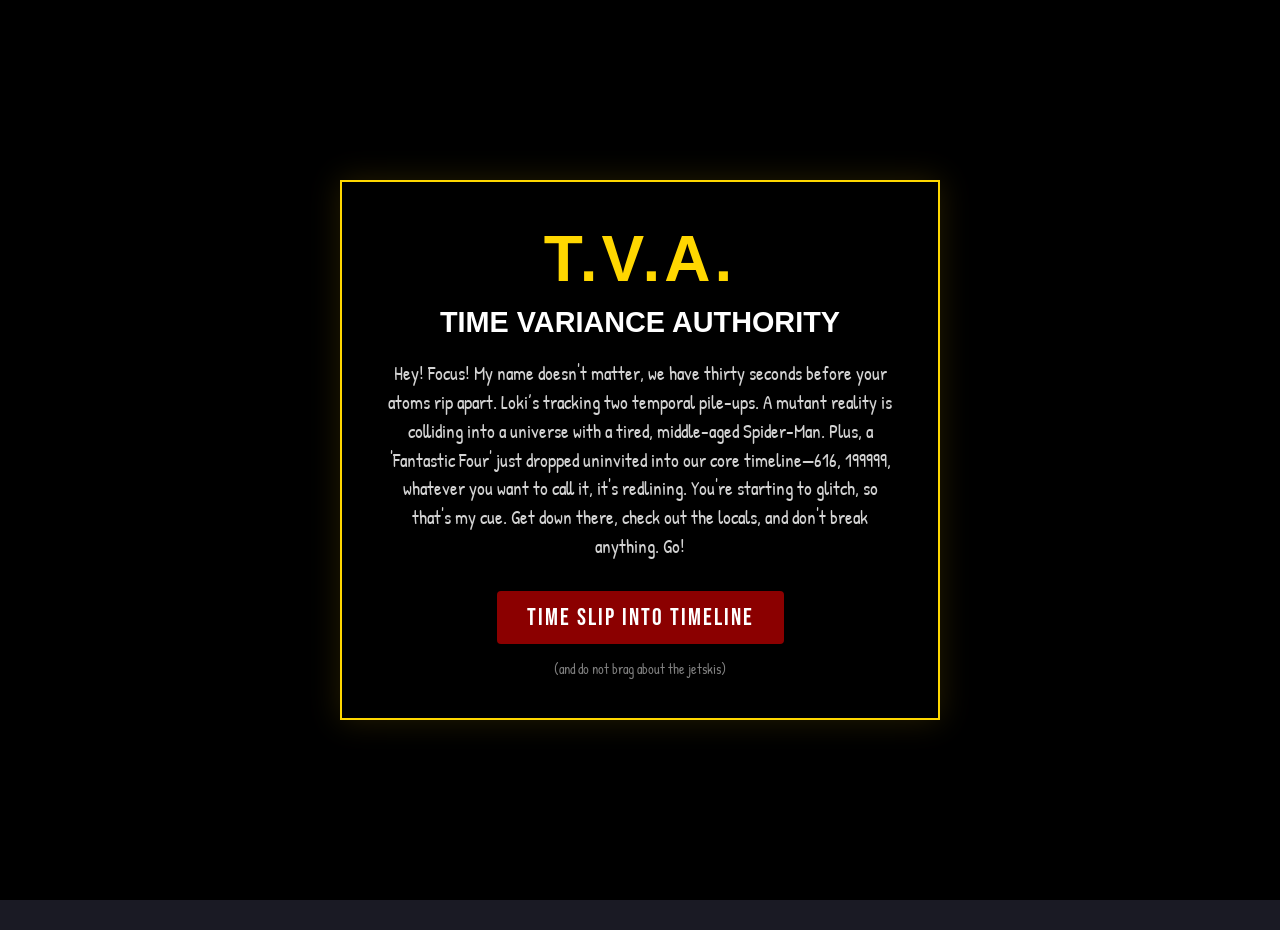
==== commit e2ab404b: "Update print statement from 'Hello' to 'Goodbye'" ====
--- a/index.html
+++ b/index.html
@@ -8,7 +8,7 @@
     <meta name="viewport" content="width=device-width, initial-scale=1.0">
     <link rel="canonical" href="https://koushik919-del.github.io/mobile-marvelos/">
 
-    <title>MarvelOS (mobile-friendly) | Koushik Tummepalli</title>
+    <title>MarvelOS| Koushik Tummepalli</title>
 
     <meta name="author" content="Koushik Tummepalli">
     <meta name="description" content="Explore the mobile-friendly MarvelOS experience created by Koushik Tummepalli.">
--- a/style.css
+++ b/style.css
@@ -0,0 +1,237 @@
+@import url('https://fonts.googleapis.com/css2?family=Bangers&family=Bebas+Neue&family=Patrick+Hand&display=swap');
+
+*{margin:0;padding:0;box-sizing:border-box;font-family:-apple-system,BlinkMacSystemFont,"Segoe UI",Roboto,Helvetica,Arial,sans-serif}
+body{background:#1a1a24;color:#333;overflow:hidden;height:100vh;user-select:none}
+
+#news-scroll-thingy{position:absolute;top:0;left:0;width:100%;height:30px;background:#ffffff;border-bottom:2px solid #1a1a1a;overflow:hidden;z-index:10000;display:flex;align-items:center;transition:background 0.5s,border-bottom 0.5s}
+.news-name{background:#ff0000;color:#fff;padding:5px 10px;font-weight:bold;font-size:12px;margin-right:10px;height:100%;display:flex;align-items:center;font-family:'Bangers',cursive;letter-spacing:2px;transition:background 0.5s,color 0.5s}
+.thenews{height:30px;overflow:hidden;display:flex;align-items:center}
+.news-scroll{display:inline-block;white-space:nowrap;color:#ff0000;font-family:'Bangers',cursive;font-weight:bold;font-size:16px;animation:scroll-news 100s linear infinite;padding-left:100%;letter-spacing:1px;transition:color 0.5s}
+@keyframes scroll-news{0%{transform:translateX(0)}100%{transform:translateX(-100%)}}
+
+#desktop{width:100%;height:calc(100vh - 30px);margin-top:30px;background:linear-gradient(135deg,#cb2d3e 0%,#ef473a 100%);position:relative;overflow:hidden;transition:background 0.5s}
+#stark-pic{position:absolute;top:50%;left:50%;transform:translate(-50%,-50%);width:350px;height:350px;background-image:url('https://encrypted-tbn0.gstatic.com/images?q=tbn:ANd9GcSEbhDw3eZU67cEGb8gNxn3pvRKXUhQ1Z6L-zM7QX8WLQ&s=10');background-size:contain;background-repeat:no-repeat;background-position:center;opacity:0.15;pointer-events:none;z-index:0;transition:opacity 0.5s}
+
+.zenpool-icon img{width:24px;height:24px;object-fit:contain;border-radius:50%}
+.zenpool-icon{cursor:pointer}
+
+#doomgltich{position:absolute;top:30px;left:0;width:100%;height:calc(100% - 78px);display:none;justify-content:center;align-items:center;pointer-events:none;z-index:1}
+.doom-text{
+    display:none;
+    font-family:'Pirata One',cursive;
+    font-size:7rem;
+    color:rgba(0,255,0,0.2);
+    text-align:center;
+    position:absolute;
+    top:50%;left:50%;
+    transform:translate(-50%,-50%);
+    text-shadow:0 0 20px rgba(0,255,0,0.5);
+    letter-spacing:4px;
+    pointer-events:none;
+    z-index:1;
+    width:100%;
+}
+
+.icon{position:absolute;color:#fff;text-align:center;cursor:grab;padding:10px;border-radius:5px;width:90px;display:flex;flex-direction:column;align-items:center}
+.icon:active{cursor:grabbing}
+.icon:hover{background:rgba(255,255,255,0.1)}
+.icon i{margin-bottom:5px;display:flex;justify-content:center;align-items:center;width:40px;height:40px;font-style:normal}
+.icon i img{width:40px !important;height:40px !important;object-fit:contain;filter:drop-shadow(0 2px 2px rgba(0,0,0,0.5))}
+.icon span{font-size:14px;text-shadow:1px 1px 2px rgba(0,0,0,0.5);font-family:'Patrick Hand',cursive;display:block;width:100%}
+
+#bottombar{position:absolute;bottom:0;left:0;width:100%;height:48px;background:rgba(20,20,30,0.9);backdrop-filter:blur(10px);border-top:1px solid rgba(255,255,255,0.1);display:flex;align-items:center;padding:0 15px;z-index:9999;transition:background 0.5s,border-top 0.5s,box-shadow 0.5s}
+.barpic{width:40px;height:40px;margin-right:10px;background:rgba(255,255,255,0.1);border-radius:8px;display:flex;justify-content:center;align-items:center;cursor:pointer;transition:background 0.2s}
+.barpic:hover{background:rgba(255,255,255,0.2)}
+.barpic img{width:24px !important;height:24px !important;object-fit:contain}
+.time{margin-left:auto;color:#fff;font-size:18px;font-weight:600;padding:0 10px;font-family:'Bebas Neue',cursive;letter-spacing:1px}
+
+.window{position:absolute;min-width:300px;min-height:200px;background:#f1f1f1;border-radius:8px;box-shadow:0 10px 30px rgba(0,0,0,0.3);display:none;flex-direction:column;overflow:hidden;border:1px solid #ccc}
+.title-bar{background:#dcdcdc;color:#333;padding:8px 12px;font-size:16px;font-weight:600;display:flex;justify-content:space-between;align-items:center;cursor:move;font-family:'Bebas Neue',cursive;letter-spacing:1px}
+.titlebarbtns button{background:#ff5f56;border:none;width:12px;height:12px;border-radius:50%;cursor:pointer;margin-left:6px}
+.window-content{flex:1;padding:15px;overflow-y:auto;background:#fff;font-size:16px}
+
+#welcome .window-content{background:#0d1117;color:#c9d1d9;text-align:center;display:flex;flex-direction:column;align-items:center;justify-content:center;height:100%}
+.weltitle{font-family:'Bangers',cursive;font-size:36px;color:#58a6ff;margin-bottom:15px;letter-spacing:1px}
+.weldescription{font-family:'Patrick Hand',cursive;font-size:18px;color:#8b949e;max-width:400px;line-height:1.5}
+.welenter{margin-top:25px;padding:10px 25px;background:#238636;color:#fff;border:none;border-radius:6px;cursor:pointer;font-weight:600;font-family:'Bebas Neue',cursive;font-size:18px;letter-spacing:1px}
+.welenter:hover{background:#2ea043}
+
+.bugle-header{text-align:center;border-bottom:3px double #1a1a1a;margin-bottom:20px;padding-bottom:10px}
+.bugle-header h1{font-family:'Bangers',cursive;font-size:48px;font-weight:900;letter-spacing:2px;color:#1a1a1a;text-shadow:2px 2px 0px #fff}
+.bugle-header p{font-size:16px;color:#666;font-style:italic;font-family:'Patrick Hand',cursive}
+.bugle-article{margin-bottom:25px;border-bottom:1px solid #eee;padding-bottom:15px}
+.bugle-article h3{font-family:'Bebas Neue',cursive;font-size:24px;margin-bottom:5px;letter-spacing:1px}
+.bugle-article .meta{font-size:12px;color:#888;margin-bottom:8px;font-family:'Patrick Hand',cursive}
+.bugle-article p{font-size:16px;color:#333;line-height:1.5;font-family:'Patrick Hand',cursive}
+
+#friday .window-content{display:flex;flex-direction:column;padding:0;background:#0d1117;color:#c9d1d9}
+.jarvis-header{background:#161b22;padding:10px 15px;border-bottom:1px solid #30363d;display:flex;align-items:center;gap:10px}
+.jarvis-avatar{width:32px;height:32px;background:#1f6feb;border-radius:50%;display:flex;align-items:center;justify-content:center;font-size:16px;color:#fff;transition:background 0.5s;overflow:hidden}
+.jarvis-avatar img{width:20px !important;height:20px !important;object-fit:contain}
+.jarvis-title{color:#f0f6fc;font-weight:700;font-size:16px;font-family:'Bebas Neue',cursive;letter-spacing:1px;transition:color 0.5s}
+.jarvis-subtitle{color:#8b949e;font-size:12px;font-family:'Patrick Hand',cursive}
+.jarvis-status-dot{width:8px;height:8px;background:#3fb950;border-radius:50%;margin-left:auto;transition:background 0.5s}
+.jarvis-messages{flex:1;overflow-y:auto;padding:15px;display:flex;flex-direction:column;gap:12px}
+.jarvis-msg-row{display:flex;flex-direction:column;max-width:85%}
+.jarvis-msg-row.user{align-self:flex-end;align-items:flex-end}
+.jarvis-msg-row.assistant{align-self:flex-start;align-items:flex-start}
+.jarvis-msg-label{font-size:11px;color:#8b949e;margin-bottom:4px;font-family:'Patrick Hand',cursive}
+.jarvis-msg-bubble{padding:10px 14px;border-radius:12px;font-size:16px;line-height:1.4;font-family:'Patrick Hand',cursive}
+.jarvis-msg-row.user .jarvis-msg-bubble{background:#1f6feb;color:#fff;border-bottom-right-radius:2px}
+.jarvis-msg-row.assistant .jarvis-msg-bubble{background:#21262d;color:#c9d1d9;border:1px solid #30363d;border-bottom-left-radius:2px}
+.jarvis-input-bar{display:flex;border-top:1px solid #30363d;background:#161b22;padding:8px;gap:8px}
+.jarvis-input{flex:1;background:#0d1117;border:1px solid #30363d;border-radius:6px;padding:8px 12px;color:#c9d1d9;outline:none;font-size:16px;font-family:'Patrick Hand',cursive}
+.jarvis-input:focus{border-color:#1f6feb}
+.jarvis-send-btn{background:#238636;color:#fff;border:none;border-radius:6px;padding:0 16px;cursor:pointer;font-weight:600;transition:background 0.2s;font-family:'Bebas Neue',cursive;font-size:16px}
+.jarvis-send-btn:hover{background:#2ea043}
+
+#clock .window-content{background:#0d1117;color:#c9d1d9;display:flex;flex-direction:column;align-items:center;justify-content:center;text-align:center;height:100%}
+.clock-time{font-size:48px;font-family:'Bebas Neue',cursive;color:#58a6ff;margin-bottom:10px;letter-spacing:2px}
+.clock-date{font-size:18px;color:#8b949e;font-family:'Patrick Hand',cursive;margin-bottom:20px}
+.analog-clock{width:120px;height:120px;border:4px solid #30363d;border-radius:50%;position:relative;margin-bottom:20px}
+.clock-hand{position:absolute;background:#c9d1d9;transform-origin:bottom center;bottom:50%;left:50%;border-radius:2px}
+.hand-hour{width:4px;height:30px;margin-left:-2px;background:#58a6ff}
+.hand-minute{width:3px;height:40px;margin-left:-1.5px;background:#c9d1d9}
+.hand-second{width:2px;height:45px;margin-left:-1px;background:#f85149}
+.clock-center{position:absolute;width:8px;height:8px;background:#30363d;border-radius:50%;top:50%;left:50%;transform:translate(-50%,-50%)}
+
+#sheild .window-content{background:#1a1a1a;color:#00ff00;font-family:'Courier New',Courier,monospace}
+.shield-search{display:flex;gap:10px;margin-bottom:20px;border-bottom:1px solid #00ff00;padding-bottom:10px}
+.shield-input{flex:1;background:#2a2a2a;border:1px solid #00ff00;color:#00ff00;padding:8px;font-family:inherit;font-size:16px}
+.shield-input::placeholder{color:#005500}
+.shield-btn{background:#00ff00;color:#333;border:none;padding:8px 15px;cursor:pointer;font-weight:bold;font-family:'Bebas Neue',cursive;font-size:18px}
+.shield-result{line-height:1.6}
+.shield-result h3{color:#fff;margin-bottom:5px;font-family:'Bebas Neue',cursive;font-size:22px}
+.shield-result p{margin-bottom:5px;font-size:16px}
+
+#thefour .window-content{padding:0;background:radial-gradient(circle at center,#2a2a2a 0%,#1a1a1a 100%);color:#fff;display:flex;flex-direction:column}
+.space-header{padding:15px;border-bottom:1px solid #333;background:rgba(20,20,20,0.5)}
+.space-header h2{color:#4da6ff;margin:0;font-size:24px;font-family:'Bebas Neue',cursive;letter-spacing:1px}
+.space-header p{color:#888;margin:0;font-size:14px;font-family:'Patrick Hand',cursive}
+.space-viewport{flex:1;position:relative;display:flex;justify-content:center;align-items:center;overflow:hidden;min-height:200px}
+.stars{position:absolute;top:0;left:0;width:100%;height:100%;background-image:radial-gradient(white,rgba(255,255,255,.2) 2px,transparent 3px),radial-gradient(white,rgba(255,255,255,.15) 1px,transparent 2px);background-size:200px 200px,150px 150px;background-position:0 0,40px 60px;opacity:0.5;pointer-events:none}
+.ship-container{position:relative;z-index:2;text-align:center;width:100%;height:100%;display:flex;justify-content:center;align-items:center}
+.ship-img{width:100%;height:100%;object-fit:contain;filter:drop-shadow(0 0 5px rgba(255,255,255,0.5))}
+.ship-info{padding:20px;background:rgba(30,30,30,0.9);border-top:1px solid #4da6ff;z-index:2}
+.ship-info h3{color:#4da6ff;margin-bottom:10px;font-family:'Bebas Neue',cursive;font-size:22px}
+.ship-info p{font-size:16px;line-height:1.5;color:#ccc;margin-bottom:8px;font-family:'Patrick Hand',cursive}
+.blue-4{color:#4da6ff;font-weight:bold;text-shadow:0 0 5px #4da6ff;font-size:18px;font-family:'Bangers',cursive}
+
+#games .window-content{padding:0;background:#0d1117;color:#c9d1d9;display:flex;flex-direction:row;height:100%}
+.games-sidebar{width:200px;background:#161b22;padding:15px 0;overflow-y:auto;border-right:1px solid #30363d}
+.games-sidebar h4{color:#8b949e;padding:10px 15px;text-transform:uppercase;font-size:0.8rem;border-bottom:1px solid #30363d;margin-bottom:10px}
+.game-btn{display:block;width:100%;text-align:left;background:none;border:none;color:#c9d1d9;padding:10px 15px;cursor:pointer;font-size:0.9rem;transition:background 0.2s;border-bottom:1px solid #21262d}
+.game-btn:hover{background:#21262d;color:#fff}
+.games-main{flex:1;display:flex;flex-direction:column}
+.game-header{padding:10px 15px;background:#161b22;border-bottom:1px solid #30363d}
+.game-header h3{color:#58a6ff;margin:0;font-family:'Bebas Neue',cursive;font-size:18px}
+.game-wrapper{flex:1;background:#1a1a1a}
+.game-wrapper iframe{width:100%;height:100%;border:none}
+
+#accords .window-content{background:#f4f1ea;color:#333;font-family:'Patrick Hand',cursive;line-height:1.6}
+.accord-header{text-align:center;margin-bottom:20px;border-bottom:2px solid #30363d}
+.accord-header h2{font-family:'Bangers',cursive;font-size:36px;letter-spacing:2px}
+.accord-header p{font-size:14px;color:#666}
+.accord-signatures{margin-top:30px;font-style:italic}
+.accord-signatures p{margin-bottom:5px;font-size:18px}
+
+body.doomed #desktop{background:radial-gradient(circle at center,#1a2e1a 0%,#2a2a2a 100%) !important}
+body.doomed #stark-pic{opacity:0 !important}
+body.doomed .doom-text{display:block !important}
+body.doomed #bottombar{background:rgba(35,35,35,0.9) !important;border-top:1px solid #00ff00 !important;box-shadow:0 0 15px #00ff00}
+body.doomed .news-name{background:#00ff00 !important;color:#333 !important}
+body.doomed #news-scroll-thingy{background:#1a1a1a !important;border-bottom:2px solid #00ff00 !important}
+body.doomed .news-scroll{color:#00ff00 !important;animation-duration:30s !important}
+
+body.doomed .jarvis-avatar{background:#00ff00 !important;color:#333 !important}
+body.doomed .jarvis-title{color:#00ff00 !important}
+body.doomed .jarvis-status-dot{background:#888888 !important}
+
+.shaking{animation:screenShake 0.1s infinite !important}
+@keyframes screenShake{
+    0%{transform:translate(2px,1px) rotate(0deg)}
+    25%{transform:translate(-2px,-1px) rotate(-1deg)}
+    50%{transform:translate(-1px,2px) rotate(1deg)}
+    75%{transform:translate(1px,-2px) rotate(0deg)}
+    100%{transform:translate(2px,1px) rotate(0deg)}
+}
+
+/* Mobile layout: keep the same apps, with touch-sized shortcuts and usable windows. */
+#dock-apps,#dock-status{display:contents}
+
+@media (max-width: 760px){
+    html,body{width:100%;height:100%;min-height:100%;overflow:hidden}
+    body{height:100dvh;min-height:100dvh}
+
+    #news-scroll-thingy{position:fixed;height:32px}
+    .news-name{font-size:11px;padding:4px 7px;margin-right:5px;letter-spacing:1px}
+    .thenews{flex:1;min-width:0}
+    .news-scroll{font-size:14px;letter-spacing:.5px}
+
+    #desktop{position:fixed;top:32px;left:0;width:100%;height:calc(100dvh - 86px);margin:0}
+    #app-icons{position:fixed;top:40px;right:8px;bottom:60px;left:8px;display:grid;grid-template-columns:repeat(auto-fit,minmax(82px,1fr));grid-auto-rows:minmax(78px,auto);align-content:start;gap:4px;overflow-y:auto;overscroll-behavior:contain;padding:6px;z-index:2}
+    .icon{position:relative!important;top:auto!important;left:auto!important;width:auto;min-width:0;min-height:74px;padding:7px 4px;cursor:pointer;touch-action:manipulation}
+    .icon:active{cursor:pointer}
+    .icon i{width:38px;height:38px}
+    .icon i img{width:38px!important;height:38px!important}
+    .icon span{font-size:12px;line-height:1.15;overflow-wrap:anywhere}
+
+    #bottombar{position:fixed;left:0;right:0;bottom:0;width:100%;height:54px;padding:0 6px;gap:4px;overflow:hidden}
+    #dock-apps{display:flex;flex:1 1 auto;min-width:0;align-items:center;gap:4px;overflow-x:auto;overflow-y:hidden;scrollbar-width:none;overscroll-behavior-x:contain}
+    #dock-apps::-webkit-scrollbar{display:none}
+    .barpic{flex:0 0 34px;width:34px;height:34px;margin:0;border-radius:7px;touch-action:manipulation}
+    .barpic img{width:22px!important;height:22px!important}
+    #dock-status{display:flex;flex:0 0 auto;align-items:center;gap:2px;white-space:nowrap}
+    #mode-countdown-wrap{font-size:11px!important;letter-spacing:.5px!important;padding:0 3px!important;margin:0!important}
+    #bartime{font-size:15px;padding:0 3px}
+
+    .window{position:fixed!important;top:38px!important;right:8px!important;bottom:60px!important;left:8px!important;width:auto!important;height:auto!important;min-width:0!important;min-height:0!important;max-width:none!important;max-height:none!important;border-radius:10px}
+    .title-bar{min-height:42px;padding:7px 10px;cursor:default;touch-action:manipulation}
+    .titlebarbtns button{width:24px;height:24px;margin-left:8px}
+    .window-content{min-height:0;padding:12px;font-size:16px;-webkit-overflow-scrolling:touch;overscroll-behavior:contain}
+
+    .bugle-masthead{padding:14px 12px 10px}
+    .bugle-masthead .bugle-title-big{font-size:2.5rem}
+    .bugle-meta-row{flex-wrap:wrap;justify-content:center;gap:3px 10px}
+    .bugle-columns{column-count:1;column-gap:0}
+    .bugle-body{padding:14px}
+    .bugle-headline-strip{font-size:1.3rem}
+    .bugle-podcast-section{padding:10px}
+    .bugle-podcast-section iframe{height:220px}
+
+    #games .window-content{flex-direction:column;min-height:0}
+    .games-sidebar{display:flex;flex:0 0 auto;flex-wrap:wrap;width:100%;max-height:38%;padding:4px;overflow-y:auto;border-right:0;border-bottom:1px solid #30363d}
+    .games-sidebar h4{flex:0 0 100%;padding:6px 8px;margin:0}
+    .game-btn{flex:1 1 120px;width:auto;padding:8px;font-size:.85rem}
+    .games-main{flex:1 1 auto;min-height:0}
+    .game-wrapper{min-height:0}
+    .game-wrapper iframe{min-height:180px}
+
+    .shield-search{gap:6px}
+    .shield-input{min-width:0}
+    .shield-btn{padding:8px 10px}
+    .zenpool-choice-row{flex-wrap:wrap;gap:12px;margin:18px 0 14px;padding:12px}
+    .zenpool-btn{padding:11px 20px;font-size:1.35rem}
+    .zenpool-trailer iframe{height:220px}
+    .ship-info{padding:14px}
+    .space-viewport{min-height:140px}
+}
+
+@media (max-width: 380px){
+    #app-icons{grid-template-columns:repeat(3,minmax(0,1fr));gap:2px;padding:4px}
+    .icon{min-height:70px;padding:6px 2px}
+    .icon span{font-size:11px}
+    #mode-countdown-wrap{font-size:10px!important;padding:0 1px!important}
+    #bartime{font-size:14px;padding:0 2px}
+    .bugle-masthead .bugle-title-big{font-size:2.1rem}
+    .bugle-meta-row{font-size:.68rem}
+    .titlebarbtns button{width:28px;height:28px}
+}
+
+@media (max-height: 500px) and (max-width: 760px){
+    #app-icons{grid-template-columns:repeat(auto-fit,minmax(76px,1fr));grid-auto-rows:minmax(64px,auto)}
+    .icon{min-height:62px}
+    .icon i{width:32px;height:32px}
+    .icon i img{width:32px!important;height:32px!important}
+    .window{top:36px!important;bottom:56px!important}
+}
--- a/timeslip.css
+++ b/timeslip.css
@@ -0,0 +1,59 @@
+/* TVA time-slip overlay: intentionally loud, glitchy and a little rough. */
+#time-slip-overlay {
+    position: fixed;
+    inset: 0;
+    z-index: 100001;
+    background: #000;
+    display: flex;
+    justify-content: center;
+    align-items: center;
+    opacity: 0;
+    pointer-events: none;
+    overflow: hidden;
+}
+#time-slip-overlay.active {
+    opacity: 1;
+    animation: slipFade 2s forwards;
+}
+.slip-core {
+    width: 10px;
+    height: 10px;
+    background: #00ff00;
+    border-radius: 50%;
+    box-shadow: 0 0 50px 20px #00ff00;
+    opacity: 0;
+}
+#time-slip-overlay.active .slip-core {
+    animation: slipZoom 1.8s cubic-bezier(.6,0,.3,1) forwards;
+}
+.slip-text {
+    position: absolute;
+    z-index: 2;
+    color: #00ff00;
+    font-family: 'Pirata One', cursive;
+    font-size: 2rem;
+    text-shadow: 2px 0 red, -2px 0 blue;
+    opacity: 0;
+}
+#time-slip-overlay.active .slip-text {
+    animation: slipGlitch 1.8s steps(4) forwards;
+}
+@keyframes slipFade {
+    0% { opacity: 1; }
+    100% { opacity: 1; }
+}
+@keyframes slipZoom {
+    0% { width: 10px; height: 10px; opacity: 0; }
+    20% { width: 50px; height: 50px; opacity: 1; }
+    50% { width: 500px; height: 500px; opacity: .8; }
+    80% { width: 5000px; height: 5000px; opacity: 1; }
+    100% { width: 10000px; height: 10000px; opacity: 1; }
+}
+@keyframes slipGlitch {
+    0% { opacity: 0; transform: translate(0,0) scale(1); clip-path: inset(40% 0 40% 0); }
+    10% { opacity: 1; transform: translate(-10px,0) scale(1.1); clip-path: inset(10% 0 80% 0); }
+    20% { transform: translate(10px,0) scale(.9); clip-path: inset(80% 0 10% 0); }
+    30% { opacity: 1; transform: translate(-5px,0) scale(1.2); clip-path: inset(40% 0 40% 0); }
+    50% { opacity: .8; transform: translate(0,0) scale(1.5); clip-path: inset(0); }
+    80%, 100% { opacity: 0; transform: scale(3); }
+}
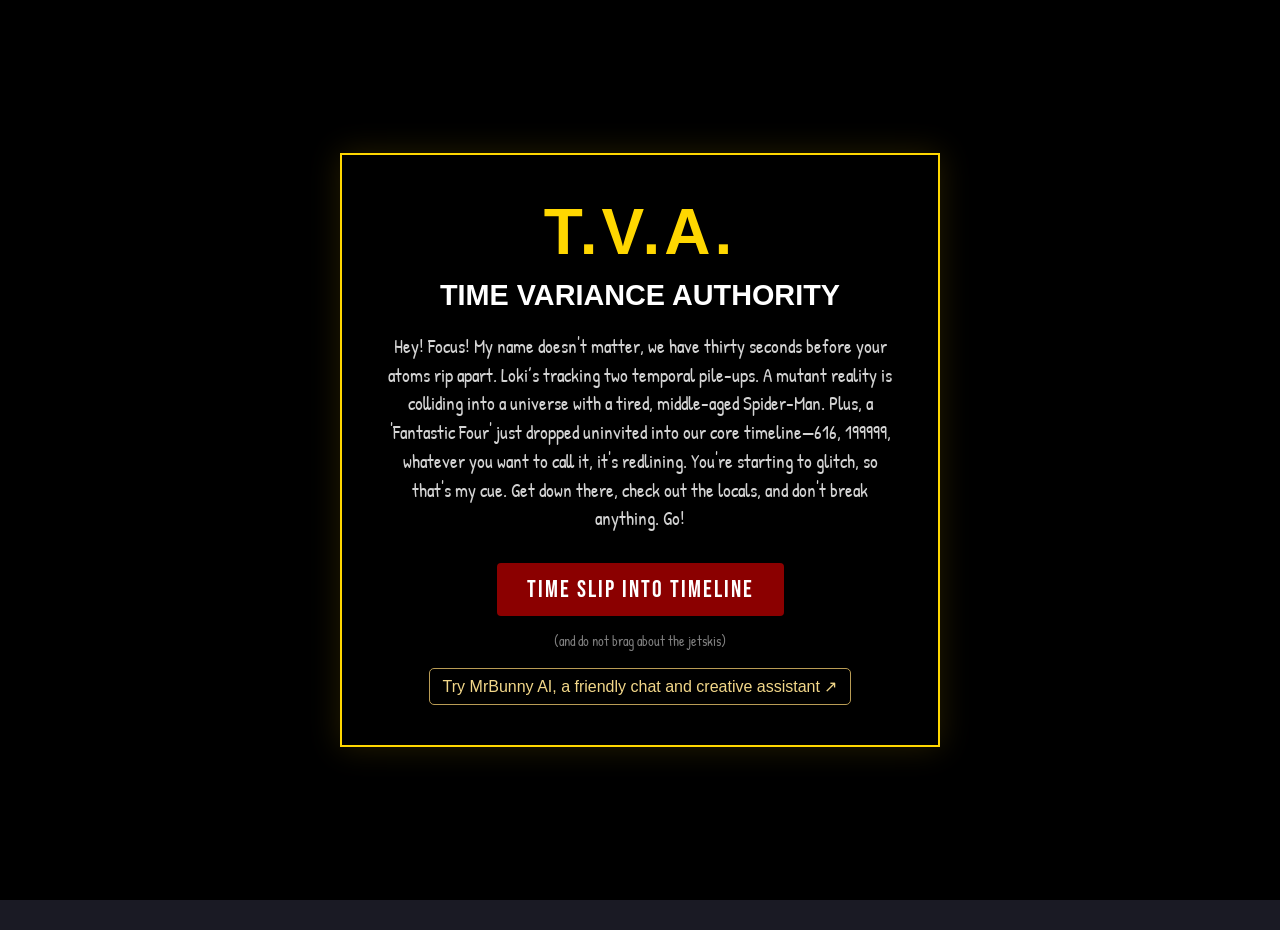
==== commit d2bf54a2: "Link MarvelOS to MrBunny AI" ====
--- a/index.html
+++ b/index.html
@@ -6,9 +6,9 @@
     <meta name="google-site-verification" content="3FmCqrfFz94FmjeXlzWYNwMPMoUYnnPvcUBHNaQUtK4" />
     <meta charset="UTF-8">
     <meta name="viewport" content="width=device-width, initial-scale=1.0">
-    <link rel="canonical" href="https://koushik919-del.github.io/mobile-marvelos/">
-
-    <title>MarvelOS| Koushik Tummepalli</title>
+    <link rel="canonical" href="https://marvelos-koushiktummepalli.vercel.app/" />
+
+    <title>MarvelOS | Koushik Tummepalli</title>
 
     <meta name="author" content="Koushik Tummepalli">
     <meta name="description" content="Explore the mobile-friendly MarvelOS experience created by Koushik Tummepalli.">
@@ -18,7 +18,7 @@
     <meta property="og:title" content="MarvelOS (mobile-friendly)">
     <meta property="og:description" content="A mobile-friendly interactive superhero-inspired desktop experience.">
     <meta property="og:type" content="website">
-    <meta property="og:url" content="https://koushik919-del.github.io/mobile-marvelos/">
+    <meta property="og:url" content="https://marvelos-koushiktummepalli.vercel.app/">
 
 
     <link rel="stylesheet" href="https://cdnjs.cloudflare.com/ajax/libs/font-awesome/6.0.0-beta3/css/all.min.css">
@@ -155,6 +155,7 @@
 .bugle-footer-bar{border-top:2px solid black;margin-top:18px;padding-top:8px;font-size:0.7rem;font-variant:small-caps;text-align:center;color:darkgray;letter-spacing:1px}
 </style>
 </head>
+<meta name="google-site-verification" content="ujPdU_F5W3pkbDmKMA6GTNySsyHWUZTIB7vBYIIuook" />
 <body>
 
 <div id="tva-entry-screen" style="position: fixed; top: 0; left: 0; width: 100vw; height: 100vh; background-color: black; z-index: 100000; display: flex; align-items: center; justify-content: center; flex-direction: column; color: lightgray; font-family: 'Bebas Neue', cursive; text-align: center; padding: 20px; box-sizing: border-box;">
@@ -169,7 +170,8 @@
 <button onclick="enterMarvelOS()" style="padding: 12px 30px; background: darkred; color: white; border: none; border-radius: 4px; cursor: pointer; font-family: 'Bebas Neue', cursive; font-size: 1.5rem; letter-spacing: 2px; transition: 0.3s;" onmouseover="this.style.background='red'" onmouseout="this.style.background='darkred'">
 TIME SLIP INTO TIMELINE
 </button>
-<p style="font-family: 'Patrick Hand', cursive; font-size: 0.9rem; color: gray; margin-top: 15px;">(and do not brag about the jetskis)</p>
+<p style="font-family: 'Patrick Hand', cursive; font-size: 0.9rem; color: gray; margin-top: 15px;">(and do not brag about the jetskis)</p>
+<p style="margin:18px 0 0;font-family:'Patrick Hand',cursive;font-size:1rem;"><a href="https://mrbunnyai-koushiktummepalli.vercel.app/" target="_blank" rel="noopener noreferrer" style="display:inline-block;padding:8px 13px;border:1px solid #b99c55;border-radius:5px;color:#f2d789;text-decoration:none;">Try MrBunny AI, a friendly chat and creative assistant ↗</a></p>
 </div>
 </div>
 
@@ -760,7 +762,7 @@
     }
 
     document.body.classList.add('doomed');
-    setNewsTickerContent('DOOM PROTOCOL ACTIVE &nbsp;&bull;&nbsp; VON DOOM RULES THIS WORLD &nbsp;&bull;&nbsp; RESISTANCE IS FUTILE &nbsp;&bull;&nbsp; ALL HAIL DOOM &nbsp;&bull;&nbsp; BIG UPS TO MY BOY, SPIDER-MAN &nbsp;&bull;&nbsp; DOOM DEMANDS A BANANA SPLIT &nbsp;&bull;&nbsp;');
+    setNewsTickerContent('DOOM PROTOCOL ACTIVE &nbsp;&bull;&nbsp; VON DOOM RULES THIS WORLD &nbsp;&bull;&nbsp; RESISTANCE IS FUTILE &nbsp;&bull;&nbsp; ALL HAIL DOOM &nbsp;&bull;&nbsp; BIG UPS TO MY BOY, KOUSHIK TUMMEPALLI &nbsp;&bull;&nbsp; DOOM DEMANDS A BANANA SPLIT &nbsp;&bull;&nbsp;');
 
     const gamesSidebar = document.querySelector('#games .games-sidebar');
     if(gamesSidebar){
